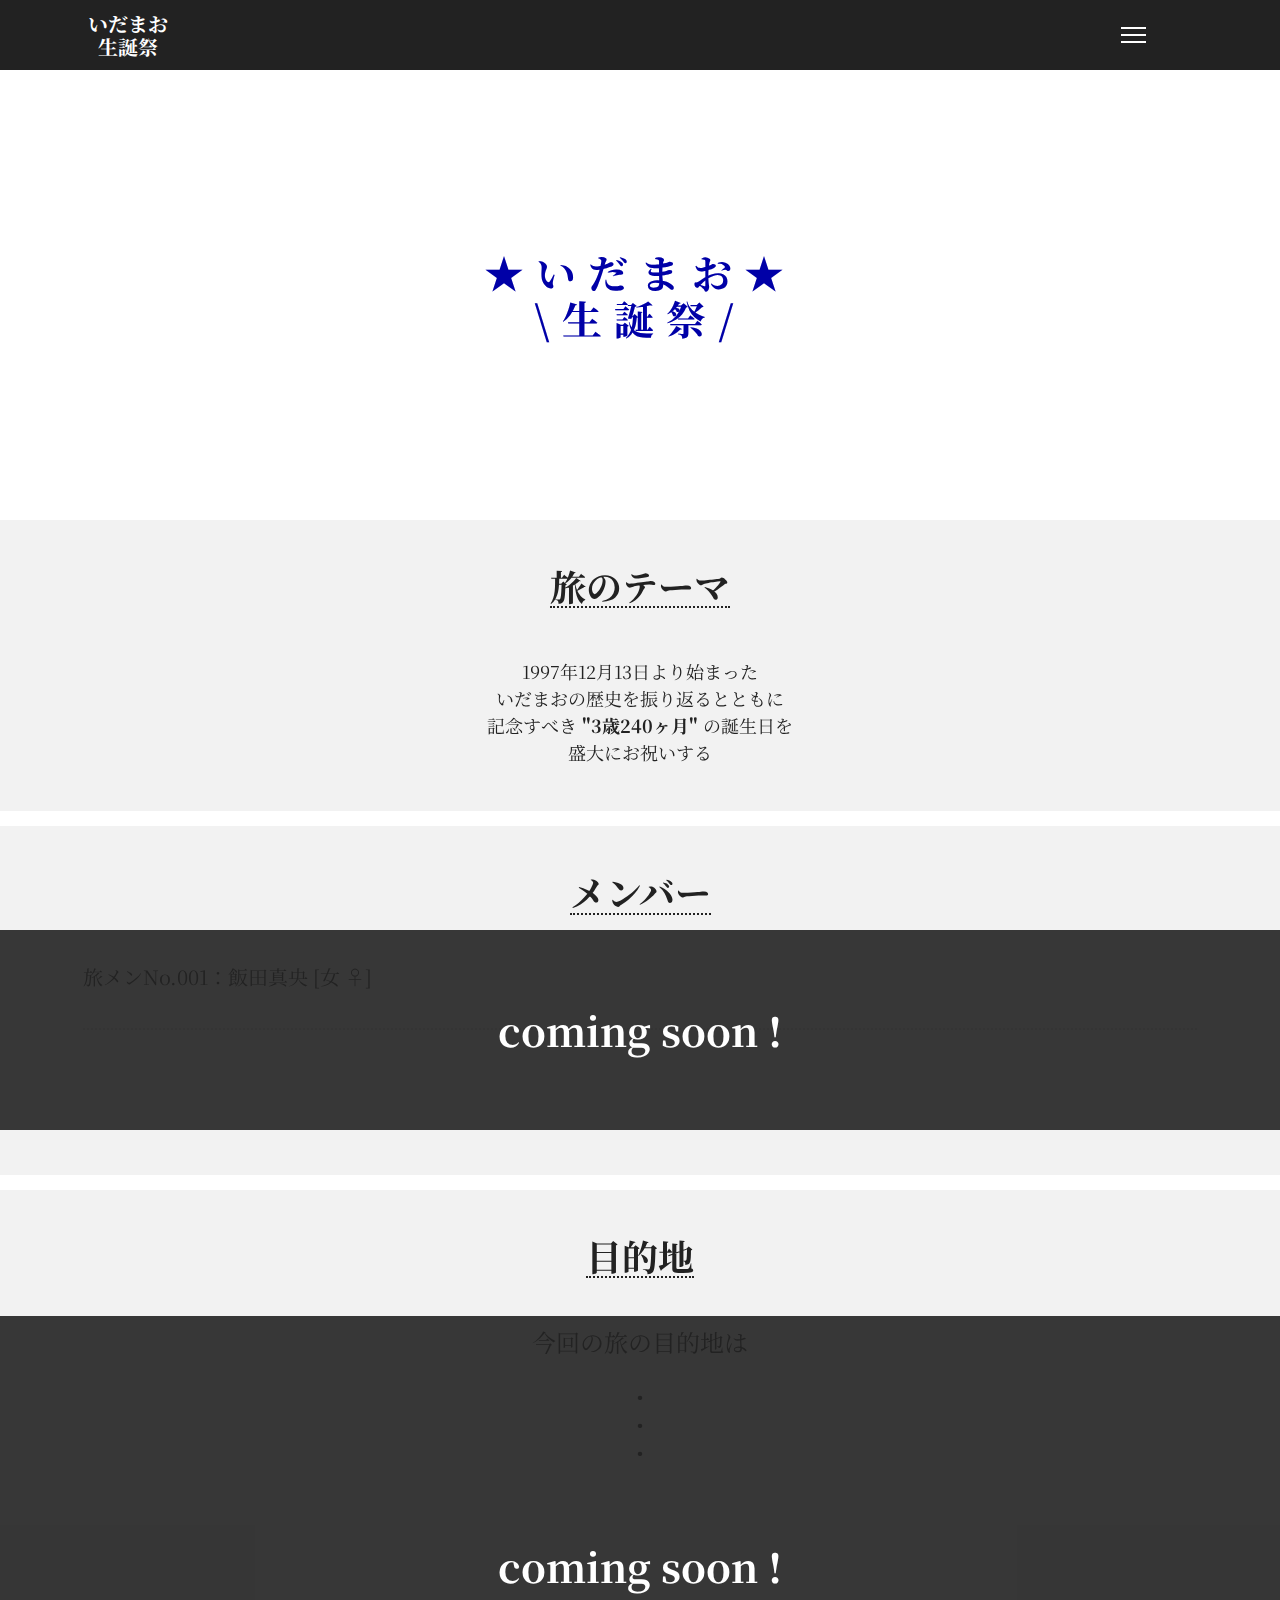
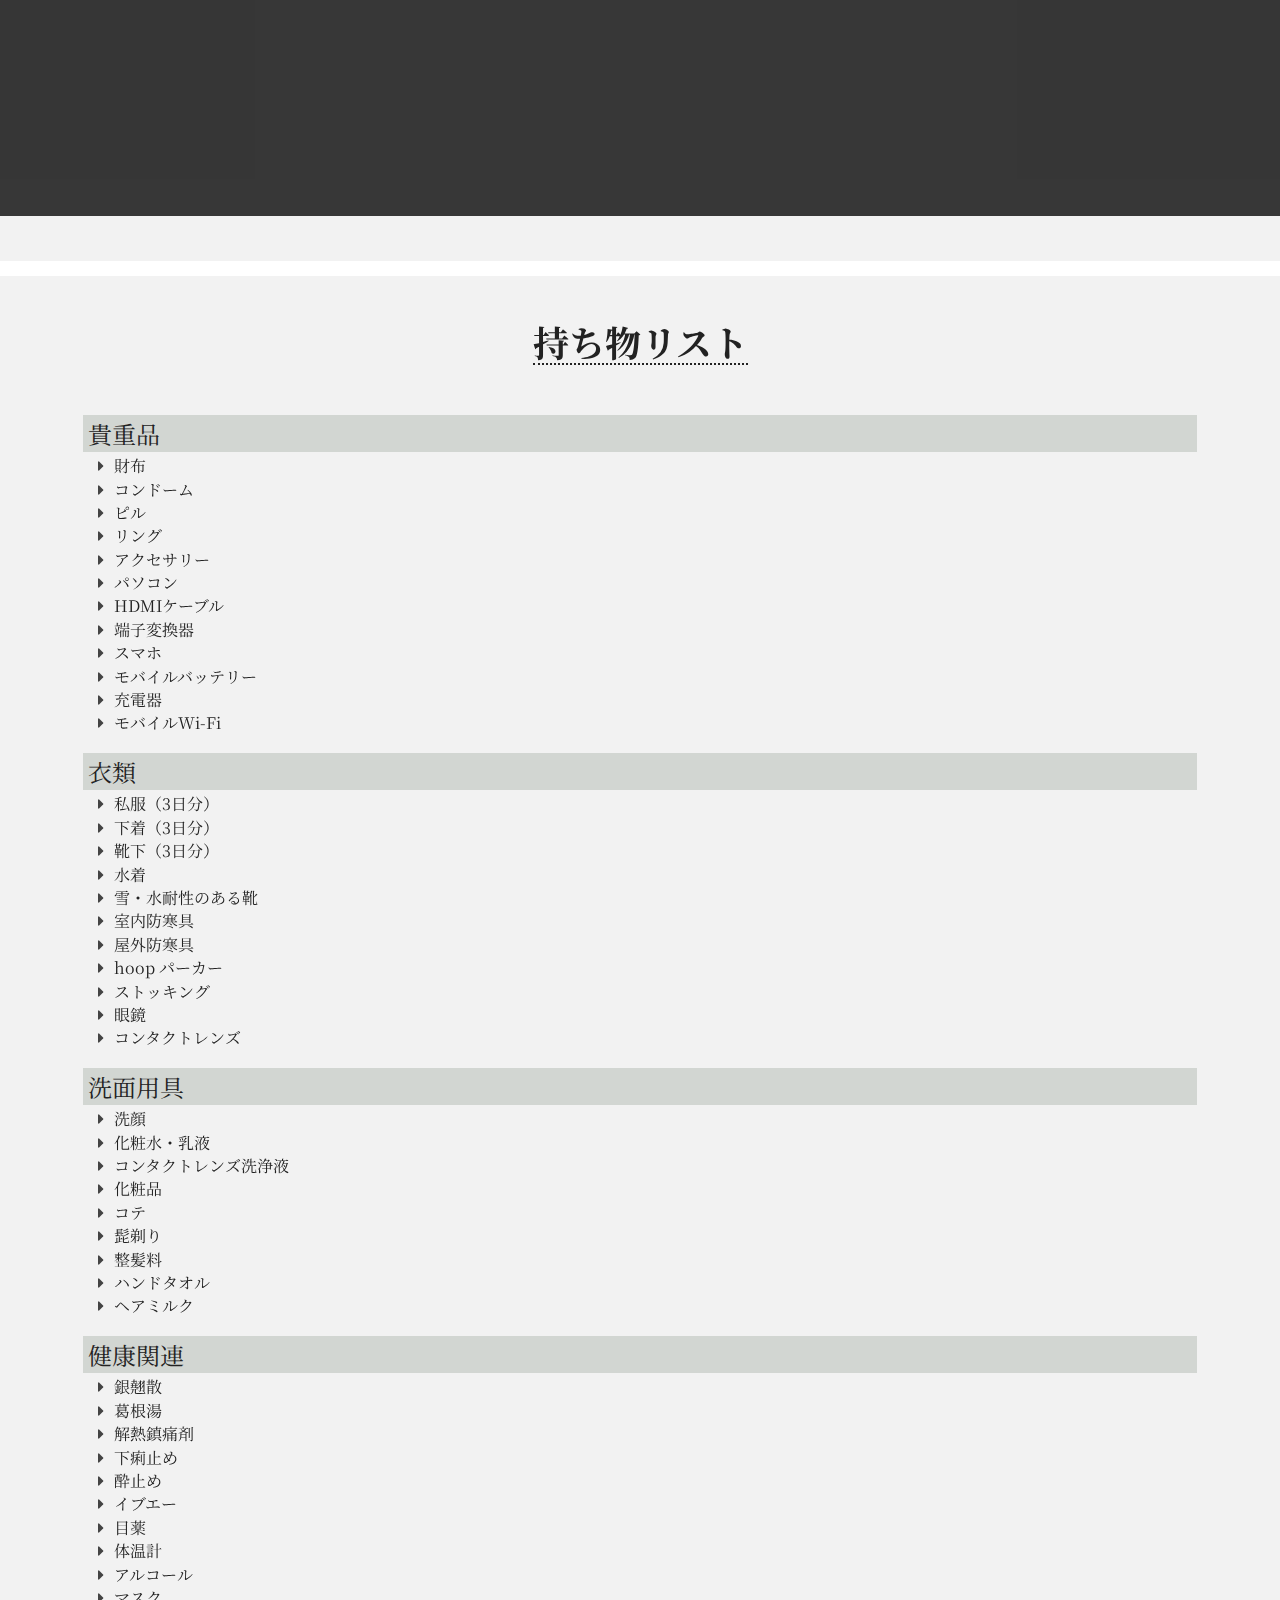
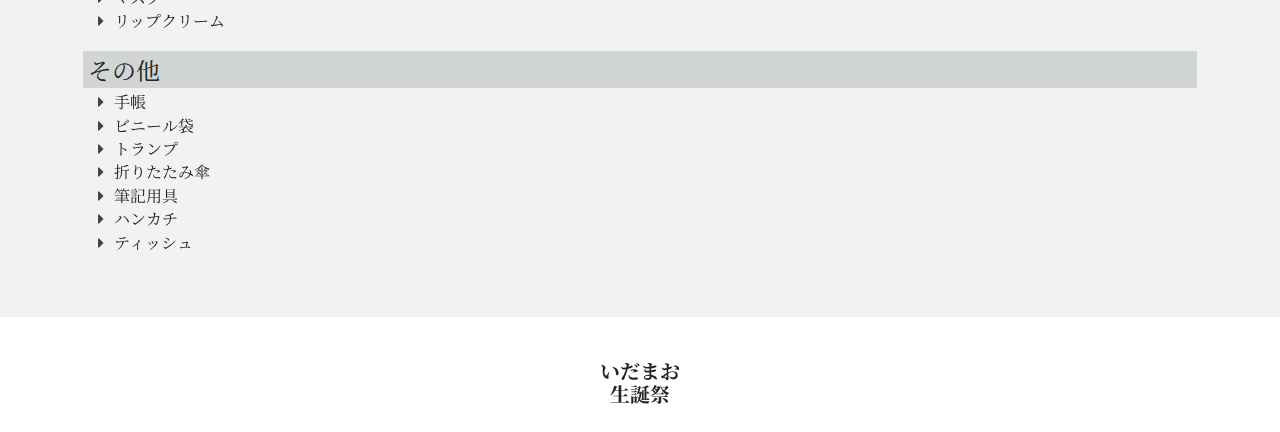
==== index.html @ fc719ba5 "Add files via upload" ====
<!DOCTYPE html>
<html lang="ja">

<head>
  <meta charset="UTF-8">
  <meta name="viewport" content="width=device-width, initial-scale=1.0">
  <title>いだまお生誕祭</title>
  <link rel="stylesheet" href="./css/destyle.css">
  <link rel="stylesheet" href="./css/stylesheet.css">
  <link rel="stylesheet" href="https://use.fontawesome.com/releases/v5.8.0/css/all.css">
  <script src="https://ajax.googleapis.com/ajax/libs/jquery/2.1.4/jquery.min.js"></script>
</head>

<body>
  <header class="header">
    <div class="container">
      <h1 class="header__ttl"><a href="index.html" class="header__ttl--link">いだまお<br>生誕祭</a></h1>
      <!-- <nav class="nav">
        <ul class="nav__lists">
          <li class="nav__list"><a href="index.html" class="nav__list--btn">top</a></li>
          <li class="nav__list"><a href="schedule_day1.html" class="nav__list--btn">schedule</a></li>
          <li class="nav__list"><a href="spot.html" class="nav__list--btn">spot</a></li>
        </ul>
      </nav> -->

      <!--hamburgerボタンー-->
      <div class="hamburger-btn">
        <span class="hamburger-btn__parts -top"></span>
        <span class="hamburger-btn__parts -middle"></span>
        <span class="hamburger-btn__parts -bottom"></span>
      </div>
      <!--hamburgerメニュー-->
      <nav class="hamburger">
        <ul class="hamburger__lists">
          <li class="hamburger__list">
            <a class="hamburger__link" href="./index.html">Top</a>
          </li>
          <li class="hamburger__list">
            <dl class="hamburger__ac">
              <dt class="hamburger__ac--parent">Schedule</dt>
              <dd class="hamburger__ac--child">
                <ul>
                  <li><a href="#">coming soon</a></li>
                  <li><a href="#">coming soon</a></li>
                  <li><a href="#">coming soon</a></li>
                  <!-- <li><a href="./schedule_day1.html">Day 1</a></li>
                  <li><a href="./schedule_day2.html">Day 2</a></li>
                  <li><a href="./schedule_day3.html">Day 3</a></li> -->
                </ul>
              </dd>
            </dl>
          </li>
          <li class="hamburger__list">
            <dl class="hamburger__ac">
              <dt class="hamburger__ac--parent">Spots</dt>
              <dd class="hamburger__ac--child">
                <ul>
                  <li><a href="#">coming soon</a></li>
                  <li><a href="#">coming soon</a></li>
                  <!-- <li><a href="./spot_takayama.html">高山エリア</a></li>
                  <li><a href="./spot_gero.html">下呂エリア</a></li> -->
                </ul>
              </dd>
            </dl>
          </li>
        </ul>
      </nav>

    </div>
  </header>

  <main>
    <section class="kv">
      <h1 class="kv__copy">★いだまお★<br>\生誕祭/</h1>
    </section>

    <section class="theme m-section">
      <div class="container">
        <h2 class="theme__ttl section__ttl">旅のテーマ</h2>
        <p class="theme__txt">1997年12月13日より始まった<br>いだまおの歴史を振り返るとともに<br>記念すべき <span>"3歳240ヶ月"</span> の誕生日を<br>盛大にお祝いする
        </p>
      </div>
    </section>

    <!-- <section class="rules m-section">
      <div class="container">
        <h2 class="rules__ttl --main section__ttl">絶対遵守</h2>
        <h3 class="rules__ttl --sub">十の盟約</h3>
        <ol class="rules__lists">
          <li class="rules__list">社会に反せざるべし</li>
          <li class="rules__list">手洗いうがいアルコールを徹底すべし</li>
          <li class="rules__list">外出時はマスクを着用すべし</li>
          <li class="rules__list">テンション上げていくべし</li>
          <li class="rules__list">じゃんけんには絶対に従うべし</li>
          <li class="rules__list">支払い下二桁は男気で決めるべし</li>
          <li class="rules__list">「寒い」と言わざるべし</li>
          <li class="rules__list">ぶつけた時はまず先に物を心配すべし</li>
          <li class="rules__list">思い出と写真をたくさん残すべし</li>
          <li class="rules__list">仲良く楽しい旅行にすべし</li>
        </ol>

        <h3 class="rules__ttl --penalty">
          <i class="fas fa-exclamation-triangle fa-lg"></i>盟約違反は重罪でth<i class="fas fa-exclamation-triangle fa-lg"></i>
        </h3>
        <p class="rules__desc">盟約違反一つにつき、罰則を一つ科す。ただし、罰則は本人選択式とし、一度受けた罰の重複選択は不可とする。</p>
        <ul class="rules__lists --penalty">
          <li class="rules__list --penalty">退店時、90°のお辞儀</li>
          <li class="rules__list --penalty">裏声のみでオーダー</li>
          <li class="rules__list --penalty">人前で３秒間エル・プリモ歩き</li>
          <li class="rules__list --penalty">すっぽんぽんで大の字に寝る</li>
          <li class="rules__list --penalty">ワンコイン奢り</li>
          <li class="rules__list --penalty">即帰宅</li>
        </ul>
      </div>
    </section> -->

    <section class="member m-section">
      <div class="container">
        <h2 class="member__ttl section__ttl">メンバー</h2>
        <div class="member__info member__info--01">
          <!-- <img src="./img/member/prof__top--mao.jpg" alt="" class="member__info--img01"> -->
          <ul class="member__info--list">
            <li class="member__info--data01">旅メンNo.001：飯田真央 [女 ♀]</li>
            <!-- <li class="member__info--data">1997年12月13日生まれの2才240ヶ月</li>
            <li class="member__info--data">かわいい</li>
            <li class="member__info--data">天真爛漫で、何しても許されると思っている</li>
            <li class="member__info--data">だってかわいいから</li>
            <li class="member__info--data">必殺技は螺旋丸で、発動タイミングは予測不可能</li>
            <li class="member__info--data">夜景を見て感動しても発動する</li>
            <li class="member__info--data">発動されたら最後、命の覚悟はした方が良い</li>
            <li class="member__info--data">でもかわいいから許す</li> -->
          </ul>
          <!-- <img src="./img/member/prof__rasengan.jpg" alt="" class="member__info--img02">
        </div>
        <div class="member__info member__info--02">
          <img src="./img/member/prof__top--yuto.JPG" alt="" class="member__info--img01">
          <ul class="member__info--list">
            <li class="member__info--data01">旅メンNo.002：鈴木裕登 [男 ♂]</li>
            <li class="member__info--data">1996年8月30日やさおの日に生まれた神</li>
            <li class="member__info--data">コミカルな見た目に反して非常に危険である</li>
            <li class="member__info--data">愉快な歩き方で近づいてくる</li>
            <li class="member__info--data">捕まったらたちまち頭上の口から丸呑みにされる</li>
            <li class="member__info--data">頭と口をつなぐ細い管は食道である</li>
            <li class="member__info--data">丸呑みした物の輪郭がくっきり浮き出るので、</li>
            <li class="member__info--data">巷では人気の写真スポットにもなっている</li>
            <li class="member__info--data">スキあらばしゃくってくる</li>
            <li class="member__info--data">ちなみに好きだらけである</li>
          </ul>
          <img src="./img/member/prof__chin.JPG" alt="" class="member__info--img02"> -->
          <!-- </div> -->

        </div>
      </div>
      <div class="comingsoon">
        <h3 class="comingsoon--ttl">coming soon !</h3>
      </div>
    </section>

    <section class="destination m-section">
      <div class="container">
        <h2 class="destination__ttl section__ttl">目的地</h2>
        <p class="destination__sub-ttl">今回の旅の目的地は<br><br>・<br>・<br>・</p>
        <!-- <div class="destination__neta">
          <img src="./img/general/gofu.jpg" alt="" class="destination__neta--img">
          <h3 class="destination__neta--ttl">『 ごふっ 』</h3>
        </div>
        <div class="destination__neta">
          <img src="./img/general/gefu.png" alt="" class="destination__neta--img">
          <h3 class="destination__neta--ttl">『 げふっ 』</h3>
        </div>
        <div class="destination__neta">
          <img src="./img/general/gufu.jpg" alt="" class="destination__neta--img">
          <h3 class="destination__neta--ttl">『 ぐふっ 』</h3>
        </div>
        <div class="destination__gifu">
          <img src="./img/general/gifu.png" alt="" class="destination__gifu--img">
          <h3 class="destination__gifu--ttl">『 ぎふっ！！ 』</h3>
        </div>
        <p class="destination__desc">
          ということで、今回のいだまお生誕旅行の目的地は、岐阜県でございます。本州のちょうど中央に位置する県ですね。東京からは車で片道6時間、名古屋からでも3時間と、アクセスは良いとは言えないロケーションです。でも安心してください。実はですね、抜け道使うとこれ早く着くんですよ。
          まあ抜け道があれ<span>ば</span>
          の話ですけどね。そんな岐阜県は年間7000万人の観光客が訪れる、魅力ある観光スポットなのです。岐阜県と言えば、2016年に某アニメ映画の舞台として描かれていましたね。ほら、何だっけあの、めっちゃ話題になって売れたやつ。えーっと、なんちゃらかいまことみたいな監督が作った、確か「気味の悪い那覇」とかだったかな。まあそんな大ブレイクした映画の舞台になるくらいですからね。流石に観光地ですよ。世界遺産から、非日常へと誘う歴史ある古い町並み、雄大な山々や清流、滝に洞窟、みんな大好き温泉まで、インスタ映え待ったなしの幻想的な大自然で囲まれているのです。特に今の時期には雪が降って、より一層美しい自然を楽しむことができますね。え？自然は虫が多いから嫌だって？ちょっと待って下さい、
          <span>冬に虫出ませんよ笑</span>
          それに、岐阜のすごいところは自然だけではないですからね。岐阜と言ったらご当地グルメ。肉に鍋に魚にラーメンにスイーツに・・・もうね、何食べても美味しい。中でもね、いやーあのラーメンは忘れられないなぁ。
          ま、昔食べてれ<span>ば</span>
          の話ですけどね。さぁ、なにはともあれ今回の旅行先はクソど田舎寒いアクセス悪い電車やバスの本数少ないコンビニ無い不便というもう最高の観光地ですので、一緒に目一杯楽しみましょう！
        </p> -->
      </div>

      <div class="comingsoon">
        <h3 class="comingsoon--ttl">coming soon !</h3>
      </div>
    </section>

    <section class="bring m-section">
      <div class="container">
        <h2 class="bring__ttl section__ttl">持ち物リスト</h2>
        <div class="bring__lists">
          <h3 class="bring__lists--category">貴重品</h3>
          <ul class="bring__list">
            <li class="bring__list--item">財布</li>
            <li class="bring__list--item">コンドーム</li>
            <li class="bring__list--item">ピル</li>
            <li class="bring__list--item">リング</li>
            <li class="bring__list--item">アクセサリー</li>
            <li class="bring__list--item">パソコン</li>
            <li class="bring__list--item">HDMIケーブル</li>
            <li class="bring__list--item">端子変換器</li>
            <li class="bring__list--item">スマホ</li>
            <li class="bring__list--item">モバイルバッテリー</li>
            <li class="bring__list--item">充電器</li>
            <li class="bring__list--item">モバイルWi-Fi</li>
          </ul>
          <h3 class="bring__lists--category">衣類</h3>
          <ul class="bring__list">
            <li class="bring__list--item">私服（3日分）</li>
            <li class="bring__list--item">下着（3日分）</li>
            <li class="bring__list--item">靴下（3日分）</li>
            <li class="bring__list--item">水着</li>
            <li class="bring__list--item">雪・水耐性のある靴</li>
            <li class="bring__list--item">室内防寒具</li>
            <li class="bring__list--item">屋外防寒具</li>
            <li class="bring__list--item">hoop パーカー</li>
            <li class="bring__list--item">ストッキング</li>
            <li class="bring__list--item">眼鏡</li>
            <li class="bring__list--item">コンタクトレンズ</li>

          </ul>
          <h3 class="bring__lists--category">洗面用具</h3>
          <ul class="bring__list">
            <li class="bring__list--item">洗顔</li>
            <li class="bring__list--item">化粧水・乳液</li>
            <li class="bring__list--item">コンタクトレンズ洗浄液</li>
            <li class="bring__list--item">化粧品</li>
            <li class="bring__list--item">コテ</li>
            <li class="bring__list--item">髭剃り</li>
            <li class="bring__list--item">整髪料</li>
            <li class="bring__list--item">ハンドタオル</li>
            <li class="bring__list--item">ヘアミルク</li>

          </ul>
          <h3 class="bring__lists--category">健康関連</h3>
          <ul class="bring__list">
            <li class="bring__list--item">銀翹散</li>
            <li class="bring__list--item">葛根湯</li>
            <li class="bring__list--item">解熱鎮痛剤</li>
            <li class="bring__list--item">下痢止め</li>
            <li class="bring__list--item">酔止め</li>
            <li class="bring__list--item">イブエー</li>
            <li class="bring__list--item">目薬</li>
            <li class="bring__list--item">体温計</li>
            <li class="bring__list--item">アルコール</li>
            <li class="bring__list--item">マスク</li>
            <li class="bring__list--item">リップクリーム</li>
          </ul>
          <h3 class="bring__lists--category">その他</h3>
          <ul class="bring__list">
            <li class="bring__list--item">手帳</li>
            <li class="bring__list--item">ビニール袋</li>
            <li class="bring__list--item">トランプ</li>
            <li class="bring__list--item">折りたたみ傘</li>
            <li class="bring__list--item">筆記用具</li>
            <li class="bring__list--item">ハンカチ</li>
            <li class="bring__list--item">ティッシュ</li>
          </ul>
        </div>
      </div>
    </section>

    <!-- <section class="faq m-section">
      <div class="container">
        <h2 class="faq__ttl section__ttl">よくある質問</h2>

        <div class="faq__questions-box">
          <div class="faq__aco-contents2">
            <h3 class="faq__aco-contents--question"><i class="far fa-question-circle"></i>お金はいくらかかりますか？</h3>
            <div class="faq__aco-contents--answer">
              <p>事前の支払いが約3万円に、<br>プラス現地費です。</p>
            </div>
          </div>
          <div class="faq__aco-contents2">
            <h3 class="faq__aco-contents--question"><i class="far fa-question-circle"></i>服装の注意点はありますか？</h3>
            <div class="faq__aco-contents--answer">
              <p>服は特に指定はありません。<br>防寒対策だけしっかりしてきてください。<br>ただし、靴は動きやすいものを選ぶ方がベターです。<br>雪が降っている可能性もありますので。</p>
            </div>
          </div>
          <div class="faq__aco-contents2">
            <h3 class="faq__aco-contents--question"><i class="far fa-question-circle"></i>移動時間はどのくらいかかりますか?</h3>
            <div class="faq__aco-contents--answer">
              <p>合計でかなりの時間があります。<br>事前にドラマやアニメをダウンロードしておくと、<br>移動中のデータ量を気にせずに済みますね。</p>
            </div>
          </div>
          <div class="faq__aco-contents2">
            <h3 class="faq__aco-contents--question"><i class="far fa-question-circle"></i>アメニティは何がありますか?</h3>
            <div class="faq__aco-contents--answer">
              <p>基本的なアメニティは完備されています。<br>バスタオルも不要です。<br>化粧水やシャンプー類は使い慣れている物を持参するのもgoodです。</p>
            </div>
          </div>
          <div class="faq__aco-contents2">
            <h3 class="faq__aco-contents--question"><i
                class="far fa-question-circle"></i>彼女の服装が可愛いのですが、防寒を捨てておしゃれしているのでいつも寒いと言い、僕のコートを奪っていくので困っています</h3>
            <div class="faq__aco-contents--answer">
              <p>大量にカイロを持っていきましょう。<br>心も体も温まりますね。</p>
            </div>
          </div>
          <div class="faq__aco-contents2">
            <h3 class="faq__aco-contents--question"><i
                class="far fa-question-circle"></i>私がいなければ何もできないと思っていた親友が旅に出ることになりました。それに憤りを感じ、何も出来ないのは私だったんだと気付かされました。私も一歩踏み出したいのですが、どうすればよいでしょうか?
            </h3>
            <div class="faq__aco-contents--answer">
              <p>親友と絶交して旅に出ましょう。<br>北極なんておすすめです。</p>
            </div>
          </div>
          <div class="faq__aco-contents2">
            <h3 class="faq__aco-contents--question"><i class="far fa-question-circle"></i>おすすめの顔文字を教えてください</h3>
            <div class="faq__aco-contents--answer">
              <p>( (') )</a></p>
            </div>
          </div>
          <div class="faq__aco-contents2">
            <h3 class="faq__aco-contents--question"><i class="far fa-question-circle"></i>トランプ氏の敗北が日本に与える影響についてどうお考えですか？
            </h3>
            <div class="faq__aco-contents--answer">
              <p>すみません。よく聞こえませんでした。</a></p>
            </div>
          </div>
          <div class="faq__aco-contents2">
            <h3 class="faq__aco-contents--question"><i
                class="far fa-question-circle"></i>どうしても醜さを愛せないのですが、何かいい方法はありませんか?</h3>
            <div class="faq__aco-contents--answer">
              <p>かつて上司に激しい土下座をさせた大手銀行マンにそっくりな金の亡者の敏腕弁護士に弟子入りして鋭い悪口に耐えながら馬車馬のように働き市民に袋叩きにされてくるといい、<br>少しはマシになるだろう。</p>
            </div>
          </div>
          <div class="faq__aco-contents2">
            <h3 class="faq__aco-contents--question"><i
                class="far fa-question-circle"></i>私は今から南極に行くのですが、出発する時に親友から絶交だと言われてしまいました。どうすればいいでしょうか?</h3>
            <div class="faq__aco-contents--answer">
              <p>絶交無効にすれば大丈夫です。<br>後は挿入歌がなんとかしてくれます。</p>
            </div>
          </div>
        </div>

      </div>
    </section> -->

    <footer class="footer">
      <div class="container">
        <h1 class="footer__ttl"><a href="index.html">いだまお<br>生誕祭</a></h1>
        <nav class="nav">
          <ul class="nav__lists">
            <li class="nav__list"><a href="index.html">top</a></li>
            <li class="nav__list"><a href="schedule.html">schedule</a></li>
            <li class="nav__list"><a href="spot.html">spot</a></li>
          </ul>
        </nav>
      </div>
    </footer>
  </main>

  <script src="./js/script.js"></script>
</body>

</html>
---- css/destyle.css ----
/*! destyle.css v1.0.15 | MIT License | https://github.com/nicolas-cusan/destyle.css */

/* Reset box-model */
/* ============================================ */

* {
    box-sizing: border-box;
  }
  
  ::before,
  ::after {
    box-sizing: inherit;
  }
  
  /* Document */
  /* ============================================ */
  
  /**
   * 1. Correct the line height in all browsers.
   * 2. Prevent adjustments of font size after orientation changes in iOS.
   * 3. Remove gray overlay on links for iOS.
   */
  
  html {
    line-height: 1.15; /* 1 */
    -webkit-text-size-adjust: 100%; /* 2 */
    -webkit-tap-highlight-color: transparent; /* 3*/
  }
  
  /* Sections */
  /* ============================================ */
  
  /**
   * Remove the margin in all browsers.
   */
  
  body {
    margin: 0;
  }
  
  /**
   * Render the `main` element consistently in IE.
   */
  
  main {
    display: block;
  }
  
  /* Vertical rhythm */
  /* ============================================ */
  
  p,
  table,
  blockquote,
  address,
  pre,
  iframe,
  form,
  figure,
  dl {
    margin: 0;
  }
  
  /* Headings */
  /* ============================================ */
  
  h1,
  h2,
  h3,
  h4,
  h5,
  h6 {
    font-size: inherit;
    line-height: inherit;
    font-weight: inherit;
    margin: 0;
  }
  
  /* Lists (enumeration) */
  /* ============================================ */
  
  ul,
  ol {
    margin: 0;
    padding: 0;
    list-style: none;
  }
  
  /* Lists (definition) */
  /* ============================================ */
  
  dt {
    font-weight: bold;
  }
  
  dd {
    margin-left: 0;
  }
  
  /* Grouping content */
  /* ============================================ */
  
  /**
   * 1. Add the correct box sizing in Firefox.
   * 2. Show the overflow in Edge and IE.
   */
  
  hr {
    box-sizing: content-box; /* 1 */
    height: 0; /* 1 */
    overflow: visible; /* 2 */
    border: 0;
    border-top: 1px solid;
    margin: 0;
    clear: both;
    color: inherit;
  }
  
  /**
   * 1. Correct the inheritance and scaling of font size in all browsers.
   * 2. Correct the odd `em` font sizing in all browsers.
   */
  
  pre {
    font-family: monospace, monospace; /* 1 */
    font-size: inherit; /* 2 */
  }
  
  address {
    font-style: inherit;
  }
  
  /* Text-level semantics */
  /* ============================================ */
  
  /**
   * Remove the gray background on active links in IE 10.
   */
  
  a {
    background-color: transparent;
    text-decoration: none;
    color: inherit;
  }
  
  /**
   * 1. Remove the bottom border in Chrome 57-
   * 2. Add the correct text decoration in Chrome, Edge, IE, Opera, and Safari.
   */
  
  abbr[title] {
    border-bottom: none; /* 1 */
    text-decoration: underline; /* 2 */
    text-decoration: underline dotted; /* 2 */
  }
  
  /**
   * Add the correct font weight in Chrome, Edge, and Safari.
   */
  
  b,
  strong {
    font-weight: bolder;
  }
  
  /**
   * 1. Correct the inheritance and scaling of font size in all browsers.
   * 2. Correct the odd `em` font sizing in all browsers.
   */
  
  code,
  kbd,
  samp {
    font-family: monospace, monospace; /* 1 */
    font-size: inherit; /* 2 */
  }
  
  /**
   * Add the correct font size in all browsers.
   */
  
  small {
    font-size: 80%;
  }
  
  /**
   * Prevent `sub` and `sup` elements from affecting the line height in
   * all browsers.
   */
  
  sub,
  sup {
    font-size: 75%;
    line-height: 0;
    position: relative;
    vertical-align: baseline;
  }
  
  sub {
    bottom: -0.25em;
  }
  
  sup {
    top: -0.5em;
  }
  
  /* Embedded content */
  /* ============================================ */
  
  /**
   * Remove the border on images inside links in IE 10.
   */
  
  img {
    border-style: none;
    vertical-align: bottom;
  }
  
  embed,
  object,
  iframe {
    border: 0;
    vertical-align: bottom;
  }
  
  /* Forms */
  /* ============================================ */
  
  /**
   * Reset form fields to make them styleable
   */
  
  button,
  input,
  optgroup,
  select,
  textarea {
    -webkit-appearance: none;
    appearance: none;
    vertical-align: middle;
    color: inherit;
    font: inherit;
    border: 0;
    background: transparent;
    padding: 0;
    margin: 0;
    outline: 0;
    border-radius: 0;
    text-align: inherit;
  }
  
  /**
   * Reset radio and checkbox appearance to preserve their look in iOS.
   */
  
  [type="checkbox"] {
    -webkit-appearance: checkbox;
    appearance: checkbox;
  }
  
  [type="radio"] {
    -webkit-appearance: radio;
    appearance: radio;
  }
  
  /**
   * Show the overflow in IE.
   * 1. Show the overflow in Edge.
   */
  
  button,
  input {
    /* 1 */
    overflow: visible;
  }
  
  /**
   * Remove the inheritance of text transform in Edge, Firefox, and IE.
   * 1. Remove the inheritance of text transform in Firefox.
   */
  
  button,
  select {
    /* 1 */
    text-transform: none;
  }
  
  /**
   * Correct the inability to style clickable types in iOS and Safari.
   */
  
  button,
  [type="button"],
  [type="reset"],
  [type="submit"] {
    cursor: pointer;
    -webkit-appearance: none;
    appearance: none;
  }
  
  button[disabled],
  [type="button"][disabled],
  [type="reset"][disabled],
  [type="submit"][disabled] {
    cursor: default;
  }
  
  /**
   * Remove the inner border and padding in Firefox.
   */
  
  button::-moz-focus-inner,
  [type="button"]::-moz-focus-inner,
  [type="reset"]::-moz-focus-inner,
  [type="submit"]::-moz-focus-inner {
    border-style: none;
    padding: 0;
  }
  
  /**
   * Restore the focus styles unset by the previous rule.
   */
  
  button:-moz-focusring,
  [type="button"]:-moz-focusring,
  [type="reset"]:-moz-focusring,
  [type="submit"]:-moz-focusring {
    outline: 1px dotted ButtonText;
  }
  
  /**
   * Remove arrow in IE10 & IE11
   */
  
  select::-ms-expand {
    display: none;
  }
  
  /**
   * Remove padding
   */
  
  option {
    padding: 0;
  }
  
  /**
   * Reset to invisible
   */
  
  fieldset {
    margin: 0;
    padding: 0;
    border: 0;
    min-width: 0;
  }
  
  /**
   * 1. Correct the text wrapping in Edge and IE.
   * 2. Correct the color inheritance from `fieldset` elements in IE.
   * 3. Remove the padding so developers are not caught out when they zero out
   *    `fieldset` elements in all browsers.
   */
  
  legend {
    color: inherit; /* 2 */
    display: table; /* 1 */
    max-width: 100%; /* 1 */
    padding: 0; /* 3 */
    white-space: normal; /* 1 */
  }
  
  /**
   * Add the correct vertical alignment in Chrome, Firefox, and Opera.
   */
  
  progress {
    vertical-align: baseline;
  }
  
  /**
   * Remove the default vertical scrollbar in IE 10+.
   */
  
  textarea {
    overflow: auto;
  }
  
  /**
   * Correct the cursor style of increment and decrement buttons in Chrome.
   */
  
  [type="number"]::-webkit-inner-spin-button,
  [type="number"]::-webkit-outer-spin-button {
    height: auto;
  }
  
  /**
   * 1. Correct the outline style in Safari.
   */
  
  [type="search"] {
    outline-offset: -2px; /* 1 */
  }
  
  /**
   * Remove the inner padding in Chrome and Safari on macOS.
   */
  
  [type="search"]::-webkit-search-decoration {
    -webkit-appearance: none;
  }
  
  /**
   * 1. Correct the inability to style clickable types in iOS and Safari.
   * 2. Change font properties to `inherit` in Safari.
   */
  
  ::-webkit-file-upload-button {
    -webkit-appearance: button; /* 1 */
    font: inherit; /* 2 */
  }
  
  /**
   * Clickable labels
   */
  
  label[for] {
    cursor: pointer;
  }
  
  /* Interactive */
  /* ============================================ */
  
  /*
   * Add the correct display in Edge, IE 10+, and Firefox.
   */
  
  details {
    display: block;
  }
  
  /*
   * Add the correct display in all browsers.
   */
  
  summary {
    display: list-item;
  }
  
  /*
   * Remove outline for editable content.
   */
  
  [contenteditable] {
    outline: none;
  }
  
  /* Table */
  /* ============================================ */
  
  table {
    border-collapse: collapse;
    border-spacing: 0;
  }
  
  caption {
    text-align: left;
  }
  
  td,
  th {
    vertical-align: top;
    padding: 0;
  }
  
  th {
    text-align: left;
    font-weight: bold;
  }
  
  /* Misc */
  /* ============================================ */
  
  /**
   * Add the correct display in IE 10+.
   */
  
  template {
    display: none;
  }
  
  /**
   * Add the correct display in IE 10.
   */
  
  [hidden] {
    display: none;
  }
---- css/stylesheet.css ----
@charset "UTF-8";
@import url("https://fonts.googleapis.com/css2?family=Noto+Serif+JP:wght@400;700&display=swap");
* {
  position: relative;
}

html {
  font-size: 62.5%;
}

html body {
  height: 100%;
  padding-top: 70px;
  font-size: 1.6em;
  background-color: #ffffff;
  -webkit-text-size-adjust: 100%;
  font-family: "Noto Serif JP", serif;
  color: #222222;
}

a {
  color: inherit;
  text-decoration: none;
  -webkit-transition: 0.3s;
  transition: 0.3s;
}

img {
  max-width: 100%;
  height: auto;
  vertical-align: bottom;
}

.container {
  width: 87%;
  margin: 0 auto;
}

.m-btn {
  display: block;
  padding: 11px 0 13px;
  margin: 0 auto;
  border: 1px solid currentColor;
  font-size: 1.6rem;
  font-weight: bold;
  text-align: center;
}

.section__ttl {
  display: inline-block;
  margin-bottom: 50px;
  border-bottom: 2px dotted currentColor;
  font-size: 3.6rem;
  font-weight: bold;
}

.m-section {
  margin-bottom: 15px;
  padding: 45px 0;
}

.list__select {
  display: -ms-grid;
  display: grid;
  -webkit-column-gap: 3vw;
          column-gap: 3vw;
}

.list__select .m-btn:hover {
  background: #222222;
  color: #ffffff;
}

.list__select .on-page {
  padding: 1px;
  border: 1px solid #222222;
}

.list__select .on-page__btn {
  background: #222222;
  color: #ffffff;
}

.btn-spot {
  width: 50%;
  background: rgba(34, 34, 34, 0.3);
  color: #ffffff;
  font-size: 1.4rem;
  -webkit-transition: 0.1s;
  transition: 0.1s;
}

.btn-spot::after {
  content: "→";
  padding-left: 5px;
}

.btn-spot:hover {
  width: 60%;
  background: rgba(255, 255, 255, 0.9);
  color: #222222;
}

.sr-only {
  position: absolute;
  width: 1px;
  height: 1px;
  margin: -1px;
  padding: 0;
  border: 0;
  clip: rect(0 0 0 0);
  overflow: hidden;
}

.comingsoon {
  display: -webkit-box;
  display: -ms-flexbox;
  display: flex;
  -webkit-box-align: center;
      -ms-flex-align: center;
          align-items: center;
  background: rgba(34, 34, 34, 0.9);
  color: #ffffff;
  font-weight: bold;
}

.comingsoon--ttl {
  display: block;
  margin: 0 auto;
}

.header {
  position: fixed;
  top: 0;
  z-index: 99;
  width: 100%;
  background: #222222;
  color: #ffffff;
}

.header .container {
  display: -webkit-box;
  display: -ms-flexbox;
  display: flex;
  -webkit-box-align: center;
      -ms-flex-align: center;
          align-items: center;
  -webkit-box-pack: justify;
      -ms-flex-pack: justify;
          justify-content: space-between;
  height: 70px;
}

.header__ttl {
  text-align: center;
  font-size: 1.6rem;
  font-weight: bold;
}

@media screen and (min-width: 992px) {
  .header__ttl {
    font-size: 2rem;
  }
}

.header__ttl--link {
  display: block;
  padding: 5px;
}

.hamburger-btn {
  display: block;
  position: relative;
  width: 25px;
  height: 16px;
  margin-right: 4vw;
  z-index: 20;
  cursor: pointer;
}

.hamburger-btn__parts {
  display: block;
  width: 100%;
  height: 2px;
  background-color: #ffffff;
  position: absolute;
  -webkit-transition: opacity 0.5s, -webkit-transform 0.5s;
  transition: opacity 0.5s, -webkit-transform 0.5s;
  transition: transform 0.5s, opacity 0.5s;
  transition: transform 0.5s, opacity 0.5s, -webkit-transform 0.5s;
}

.hamburger-btn__parts.-top {
  top: 0;
}

.hamburger-btn__parts.-middle {
  top: 0;
  bottom: 0;
  margin: auto;
}

.hamburger-btn__parts.-bottom {
  bottom: 0;
}

.hamburger-btn.active .hamburger-btn__parts.-top {
  -webkit-transform: translateY(10px) rotate(-45deg);
          transform: translateY(10px) rotate(-45deg);
}

.hamburger-btn.active .hamburger-btn__parts.-middle {
  opacity: 0;
}

.hamburger-btn.active .hamburger-btn__parts.-bottom {
  -webkit-transform: translateY(-4px) rotate(45deg);
          transform: translateY(-4px) rotate(45deg);
}

.hamburger {
  display: none;
  display: block;
  position: fixed;
  z-index: 0;
  top: 0;
  right: 0;
  width: 100vw;
  height: 100vh;
  -webkit-transform: translateY(-100vh);
          transform: translateY(-100vh);
  -webkit-transition: all 0.3s;
  transition: all 0.3s;
  background-color: #222222;
}

.hamburger__lists {
  display: -webkit-box;
  display: -ms-flexbox;
  display: flex;
  -webkit-box-orient: vertical;
  -webkit-box-direction: normal;
      -ms-flex-direction: column;
          flex-direction: column;
  width: 70vw;
  margin: 100px auto 0;
}

.hamburger__list {
  font-size: 1.6rem;
  list-style: none;
  text-align: left;
}

.hamburger__list + .hamburger__list {
  padding-top: 50px;
}

.hamburger__link {
  display: block;
  padding: 20px;
  border: 1px solid #ffffff;
  background: #ffffff;
  text-decoration: none;
  color: #222222;
  font-weight: bold;
}

.hamburger__link:hover {
  background: #222222;
  color: #ffffff;
}

.hamburger.active {
  -webkit-transform: translateX(0);
          transform: translateX(0);
}

.nav {
  display: none;
}

.nav__lists {
  display: -webkit-box;
  display: -ms-flexbox;
  display: flex;
  font-size: 1.6rem;
  font-weight: bold;
}

.nav__list:not(:last-child) {
  padding-right: 10px;
}

.nav__list--btn {
  display: block;
  padding: 10px;
}

/* アコーディオンメニュー全体のサイズ・位置 */
.hamburger__ac {
  width: 100%;
  max-width: 600px;
  color: #222222;
  text-align: left;
  /* クリック領域 */
  /* クリックしたら表示される領域 */
}

.hamburger__ac--parent {
  padding: 20px;
  background-color: #ffffff;
  cursor: pointer;
  /* ①プラスの横線 */
  /* ②プラスの縦線 */
  /* ③オープン時にopenクラスを付与（縦線を回転させて非表示に） */
}

.hamburger__ac--parent:hover {
  background: #d2d6d2;
}

.hamburger__ac--parent::before {
  content: "";
  position: absolute;
  top: 50%;
  right: 18px;
  width: 24px;
  height: 2px;
  background: #222222;
  -webkit-transform: translateY(-50%);
          transform: translateY(-50%);
}

.hamburger__ac--parent::after {
  content: "";
  position: absolute;
  top: 50%;
  /* 18px+12px-1px(幅2pxの半分) */
  right: 29px;
  width: 2px;
  height: 24px;
  background: #222222;
  -webkit-transform: translateY(-50%);
          transform: translateY(-50%);
  -webkit-transition: 0.3s;
  transition: 0.3s;
}

.hamburger__ac--parent.open::after {
  top: 25%;
  opacity: 0;
  -webkit-transform: rotate(-90deg);
          transform: rotate(-90deg);
}

.hamburger__ac--child {
  display: none;
  background-color: #ffffff;
}

.hamburger__ac--child li a {
  display: block;
  padding: 20px 0 20px 10%;
}

.hamburger__ac--child li a:hover {
  background: #222222;
  color: #ffffff;
}

.kv {
  display: -webkit-box;
  display: -ms-flexbox;
  display: flex;
  -webkit-box-orient: vertical;
  -webkit-box-direction: normal;
      -ms-flex-direction: column;
          flex-direction: column;
  height: 50vh;
  background: url(../img/general/kiminonawa-lake.jpg) center/cover;
}

.kv__copy {
  margin: auto 0;
  color: #ffff58;
  mix-blend-mode: difference;
  font-size: 4rem;
  font-weight: bold;
  letter-spacing: 0.3em;
  text-align: center;
}

.theme {
  background: #f2f2f2;
  text-align: center;
}

.theme__txt {
  font-size: 1.8rem;
  line-height: 1.5;
}

.theme__txt span {
  font-weight: bold;
}

.rules {
  background: #f2f2f2;
  text-align: center;
}

.rules__ttl.--main {
  margin-bottom: 10px;
}

.rules__ttl.--sub {
  margin-bottom: 30px;
  font-size: 2.2rem;
  font-weight: bold;
}

.rules__ttl.--sub::before, .rules__ttl.--sub::after {
  content: "〜";
  padding: 10px;
}

.rules__ttl.--penalty {
  display: block;
  margin: 12vh 0 30px;
  font-size: 2.2rem;
  font-weight: bold;
}

.rules__ttl.--penalty i {
  padding: 0 10px;
  color: #da4619;
}

.rules__desc {
  margin: 0 10px 30px;
  padding: 5px;
  border: 3px double;
  text-align: left;
}

.rules__lists {
  margin-left: 40px;
  list-style: cjk-ideographic;
  font-size: 1.6rem;
  text-align: left;
}

.rules__lists.--penalty {
  list-style: none;
  margin-left: 10px;
}

.rules__list + .rules__list {
  margin-top: 16px;
}

.rules__list {
  padding-left: 10px;
}

.rules__list.--penalty::before {
  padding-right: 20px;
  font-family: "Font Awesome 5 free";
  font-size: 2.4rem;
  font-weight: 900;
  content: "\f714";
}

.member {
  background: #f2f2f2;
  text-align: center;
}

.member__info {
  padding-bottom: 30px;
  font-size: 1.4rem;
  text-align: left;
}

.member__info--01 {
  border-bottom: 2px dotted #d2d6d2;
}

.member__info--data {
  line-height: 1.5em;
}

.member__info--data::before {
  content: "# ";
}

.member__info--data01 {
  padding-bottom: 10px;
  font-size: 2rem;
}

.member__info--img01 {
  margin: 30px 0;
  border-radius: 50%;
}

.member__info--img02 {
  display: block;
  height: 250px;
  width: 100%;
  -o-object-fit: cover;
     object-fit: cover;
  margin: 10px auto 0;
  border-radius: 10%;
}

.member .comingsoon {
  height: 200px;
  margin-top: -100px;
  font-size: 4rem;
}

.destination {
  background: #f2f2f2;
  text-align: center;
}

.destination__sub-ttl {
  margin-bottom: 30vh;
  font-size: 2.4rem;
}

.destination__neta {
  margin-bottom: 10vh;
}

.destination__neta--ttl {
  margin-top: 30px;
  font-size: 2.8rem;
}

.destination__gifu {
  margin: 20vh 0;
}

.destination__gifu--ttl {
  margin-top: 30px;
  font-size: 3.6rem;
}

.destination__desc {
  line-height: 1.7em;
  letter-spacing: 0.1em;
  text-align: left;
  text-indent: 1em;
}

.destination__desc::after {
  content: "❤";
}

.destination__desc span {
  font-size: 3rem;
  font-weight: bold;
}

.destination .comingsoon {
  height: 500px;
  margin-top: -420px;
  font-size: 4rem;
}

.bring {
  background-color: #f2f2f2;
  text-align: center;
}

.bring__lists {
  text-align: left;
}

.bring__lists--category {
  padding: 5px;
  background-color: #d2d6d2;
  font-size: 2.4rem;
}

.bring__lists .bring__list {
  padding-bottom: 20px;
}

.bring__lists .bring__list--item {
  margin: 5px 0 0 15px;
}

.bring__lists .bring__list--item::before {
  font-family: "Font Awesome 5 Free";
  content: "\f0da";
  padding-right: 10px;
  color: #444444;
  font-weight: 700;
}

.faq {
  background: #f2f2f2;
  text-align: center;
  /*⑥FAQのアコーディオン*/
}

.faq__aco-contents--question {
  margin-top: 15px;
  padding: 15px 35px 15px 8px;
  border: 1px solid #222222;
  background: #ffffff;
  font-size: 1.4rem;
  text-align: left;
  cursor: pointer;
}

.faq__aco-contents--question i {
  margin-right: 10px;
}

.faq__aco-contents--question::after {
  content: "";
  position: absolute;
  right: 24px;
  top: 37%;
  -webkit-transition: all 0.2s ease-in-out;
  transition: all 0.2s ease-in-out;
  display: block;
  width: 8px;
  height: 8px;
  border-top: solid 2px gray;
  border-right: solid 2px gray;
  -webkit-transform: rotate(135deg);
          transform: rotate(135deg);
}

.faq__aco-contents--answer {
  display: none;
  border: 1px solid #222222;
  background: #d2d6d2;
  color: black;
  line-height: 1.3em;
}

.faq__aco-contents--answer p {
  padding: 25px 15px;
  margin: 0;
  font-size: 12px;
}

.faq a:hover {
  text-decoration: underline;
}

.footer {
  background: rgba(255, 255, 255, 0.8);
}

.footer .container {
  display: -webkit-box;
  display: -ms-flexbox;
  display: flex;
  -webkit-box-align: center;
      -ms-flex-align: center;
          align-items: center;
  -webkit-box-pack: justify;
      -ms-flex-pack: justify;
          justify-content: space-between;
  height: 70px;
}

@media screen and (min-width: 992px) {
  .footer .container {
    height: 100px;
  }
}

.footer__ttl {
  margin: 0 auto;
  text-align: center;
  color: #222222;
  font-size: 1.2rem;
  font-weight: bold;
}

@media screen and (min-width: 992px) {
  .footer__ttl {
    font-size: 2rem;
  }
}

.footer .nav__lists {
  display: -webkit-box;
  display: -ms-flexbox;
  display: flex;
  font-size: 1.6rem;
  font-weight: bold;
}

.footer .nav__list {
  display: -webkit-box;
  display: -ms-flexbox;
  display: flex;
  -webkit-box-align: center;
      -ms-flex-align: center;
          align-items: center;
  color: #222222;
}

.footer .nav__list:not(:last-child) {
  padding-right: 26px;
}

.days {
  padding: 20px;
  border-bottom: 3px solid #d2d6d2;
  text-align: center;
}

.days .list__select.--days {
  -ms-grid-columns: 1fr 1fr 1fr;
      grid-template-columns: 1fr 1fr 1fr;
}

.main__day1 .timeline__top {
  background-image: url(../img/spot/takayama/takayama-cityscape.jpg);
}

.main__day2 .timeline__top {
  background-image: url(../img/spot/gero/gero-cityscape.jpg);
}

.main__day3 .timeline__top {
  background-image: url(../img/member/two-shot-01.JPG);
  background-position: top;
}

.timeline__top {
  display: -webkit-box;
  display: -ms-flexbox;
  display: flex;
  height: 300px;
  background: center/cover;
}

.timeline__top--ttl {
  width: 100%;
  -ms-flex-item-align: end;
      align-self: flex-end;
  padding: 10px 20px 10px 0;
  background: rgba(34, 34, 34, 0.76);
  font-size: 4rem;
  color: #ffffff;
  text-align: right;
}

.timeline-event {
  padding: 15px;
}

.timeline-event-copy {
  background: center/cover;
  background-color: rgba(255, 255, 255, 0.1);
  background-blend-mode: lighten;
  background-repeat: no-repeat;
}

.timeline-event-thumbnail {
  font-size: 1.5rem;
}

.timeline-event-thumbnail,
.timeline-event h3 {
  font-weight: 500;
}

.timeline-event h3,
.timeline-event h4 {
  background: rgba(255, 255, 255, 0.8);
  text-align: center;
}

.timeline-event h4 {
  font-size: 1.6rem;
  font-weight: 400;
}

.timeline .day1--shinkansen {
  background-image: url(../img/general/shinkansen01.jpg);
}

.timeline .day1--express {
  background-image: url(../img/general/express.jpg);
}

.timeline .day1--takayama-burari {
  background-image: url(../img/spot/takayama/hidabashi.jpg);
}

.timeline .day1--lunch {
  background-image: url(../img/spot/takayama/center4.jpg);
}

.timeline .day1--bus {
  background-image: url(../img/spot/takayama/sarubobobus.jpg);
}

.timeline .day1--hidanosato {
  background-image: url(../img/spot/takayama/shirakawa-go.jpg);
}

.timeline .day1--mingei {
  background-image: url(../img/spot/takayama/omoide.jpg);
}

.timeline .day1--hotel {
  background-image: url(../img/spot/hotel/day1/takayama__top.jpg);
}

.timeline .day1--night {
  background-image: url(../img/spot/takayama/sanmachi-night.jpg);
}

.timeline .day1--ramen {
  background-image: url(../img/spot/takayama/shirakawa.jpg);
}

.timeline .day1--sleep {
  background-image: url(../img/general/sleep01.jpg);
}

.timeline .day2--morning {
  background-image: url(../img/general/morning01.jpg);
}

.timeline .day2--check-out {
  background-image: url(../img/general/check-out01.jpg);
}

.timeline .day2--bus {
  background-image: url(../img/general/bus01.jpg);
}

.timeline .day2--shonyudo {
  background-image: url(../img/spot/takayama/shonyudo.jpg);
}

.timeline .day2--hidagyu {
  background-image: url(../img/spot/takayama/takumiya.jpg);
}

.timeline .day2--express {
  background-image: url(../img/general/express.jpg);
}

.timeline .day2--suimeikan {
  background-image: url(../img/spot/hotel/day2/gero__top.jpg);
}

.timeline .day2--bath {
  background-image: url(../img/spot/hotel/day2/bath.jpg);
}

.timeline .day2--night {
  background-image: url(../img/spot/gero/gihu_lake.jpg);
}

.timeline .day2--alcohol {
  background-image: url(../img/general/alcohol.jpg);
}

.timeline .day2--sleep {
  background-image: url(../img/general/sleep02.jpg);
  background-position: 0 0;
}

.timeline .day3--morning {
  background-image: url(../img/general/morning02.jpg);
}

.timeline .day3--breakfast {
  background-image: url(../img/general/breakfast.jpg);
}

.timeline .day3--check-out {
  background-image: url(../img/general/check-out02.jpg);
}

.timeline .day3--gero-city {
  background-image: url(../img/spot/gero/gero-city.jpg);
}

.timeline .day3--gassyomura {
  background-image: url(../img/spot/gero/gassyomura.jpg);
}

.timeline .day3--ideyu {
  background-image: url(../img/spot/gero/ideyuasaichi.jpg);
}

.timeline .day3--express {
  background-image: url(../img/general/express.jpg);
}

.timeline .day3--shinkansen {
  background-image: url(../img/general/shinkansen02.png);
}

.timeline .day3--dinner {
  background-image: url(../img/general/last-dinner.jpg);
}

.timeline .day3--ending {
  background-image: url(../img/member/two-shot-03.JPG);
  background-position: center 0;
}

.page-header {
  margin-top: 30px;
  text-align: center;
}

.page-header .list__select {
  -ms-grid-columns: 1fr 1fr;
      grid-template-columns: 1fr 1fr;
}

.spots-list {
  border-top: 3px solid #f2f2f2;
}

.spots-list__item {
  display: -ms-grid;
  display: grid;
  -ms-grid-columns: 3fr 4fr;
      grid-template-columns: 3fr 4fr;
  -ms-grid-rows: 150px;
      grid-template-rows: 150px;
  border-bottom: 3px solid #f2f2f2;
  overflow: hidden;
}

.spots-list__item:hover .spots-list__item--img {
  -webkit-transform: scale(1.1);
          transform: scale(1.1);
}

.spots-list__item--img {
  height: 100%;
  width: 100%;
  -o-object-fit: cover;
     object-fit: cover;
  -webkit-transition: 0.3s;
  transition: 0.3s;
}

.spots-list__item--info {
  display: -webkit-box;
  display: -ms-flexbox;
  display: flex;
  -webkit-box-orient: vertical;
  -webkit-box-direction: normal;
      -ms-flex-direction: column;
          flex-direction: column;
  padding: 20px;
}

.spots-list__item--ttl {
  margin-bottom: 10px;
  font-weight: bold;
}

.spots-list__item--desc {
  font-size: 1.2rem;
}

.spots-list__item--link {
  width: 50%;
  margin-top: auto;
  padding: 3px;
  font-size: 1.4rem;
}

.spots-list__item--link:hover {
  width: 60%;
  padding: 10px 0;
  background: #222222;
  color: #ffffff;
}

.hotel__top {
  display: -webkit-box;
  display: -ms-flexbox;
  display: flex;
  height: 400px;
}

.hotel__top.--residence {
  background: url(../img/spot/hotel/day1/takayama__top.jpg) center/cover;
}

.hotel__top.--suimeikan {
  background: url(../img/spot/hotel/day2/suimeikan__front.jpg) center/cover;
}

.hotel__top--ttl.--residence {
  -ms-flex-item-align: center;
      -ms-grid-row-align: center;
      align-self: center;
  margin: 0 auto;
  padding: 5px;
  background: rgba(68, 68, 68, 0.5);
  color: #ffffff;
  font-size: 4rem;
  font-weight: bold;
  text-align: center;
}

.hotel__top--link.--suimeikan {
  display: inline-block;
  -ms-flex-item-align: center;
      -ms-grid-row-align: center;
      align-self: center;
  margin: 0 auto;
}

.hotel__top--link.--suimeikan img {
  width: 240px;
  -o-object-fit: none;
     object-fit: none;
}

.hotel__room {
  background-color: #f2f2f2;
  text-align: center;
}

.hotel__room--gallery {
  width: 90%;
  margin: 0 auto;
}

.hotel__room--gallery img {
  height: 200px;
  -o-object-fit: cover;
     object-fit: cover;
}

.hotel__room--info {
  font-size: 1.8rem;
}

.hotel__room--info tr {
  display: -webkit-box;
  display: -ms-flexbox;
  display: flex;
  -webkit-box-orient: vertical;
  -webkit-box-direction: normal;
      -ms-flex-direction: column;
          flex-direction: column;
  margin-bottom: 20px;
}

.hotel__room--info th {
  padding: 10px;
  background-color: #444444;
  color: #ffffff;
}

.hotel__room--info th::before {
  content: "\025cb";
  padding-right: 5px;
}

.hotel__room--info td {
  padding: 5px 10px;
  text-align: left;
}

.hotel__info {
  background-color: #f2f2f2;
  text-align: center;
}

.hotel__info--table {
  font-size: 1.8rem;
}

.hotel__info--table tr {
  display: -webkit-box;
  display: -ms-flexbox;
  display: flex;
  -webkit-box-orient: vertical;
  -webkit-box-direction: normal;
      -ms-flex-direction: column;
          flex-direction: column;
  margin-bottom: 20px;
}

.hotel__info--table th {
  padding: 10px;
  background-color: #444444;
  color: #ffffff;
}

.hotel__info--table th::before {
  content: "\025cb";
  padding-right: 5px;
}

.hotel__info--table td {
  padding: 10px;
  text-align: left;
}
/*# sourceMappingURL=stylesheet.css.map */
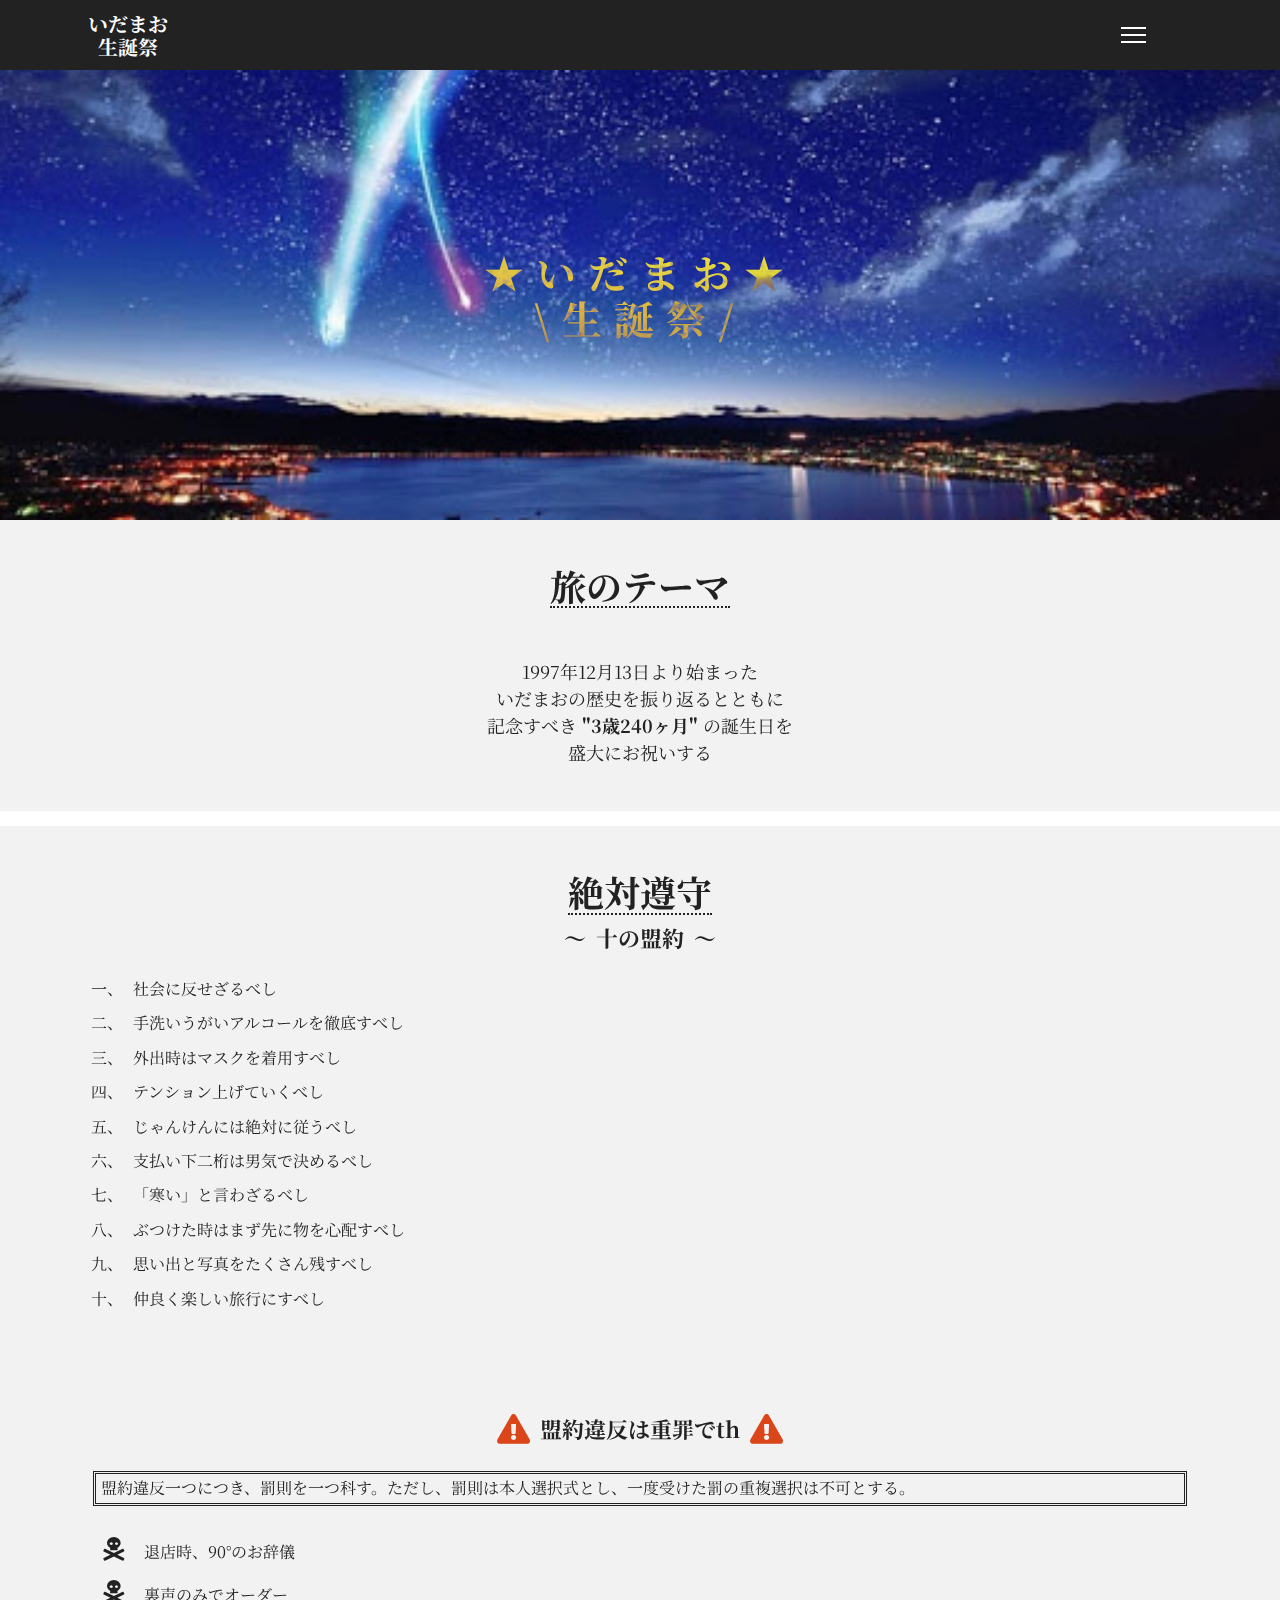
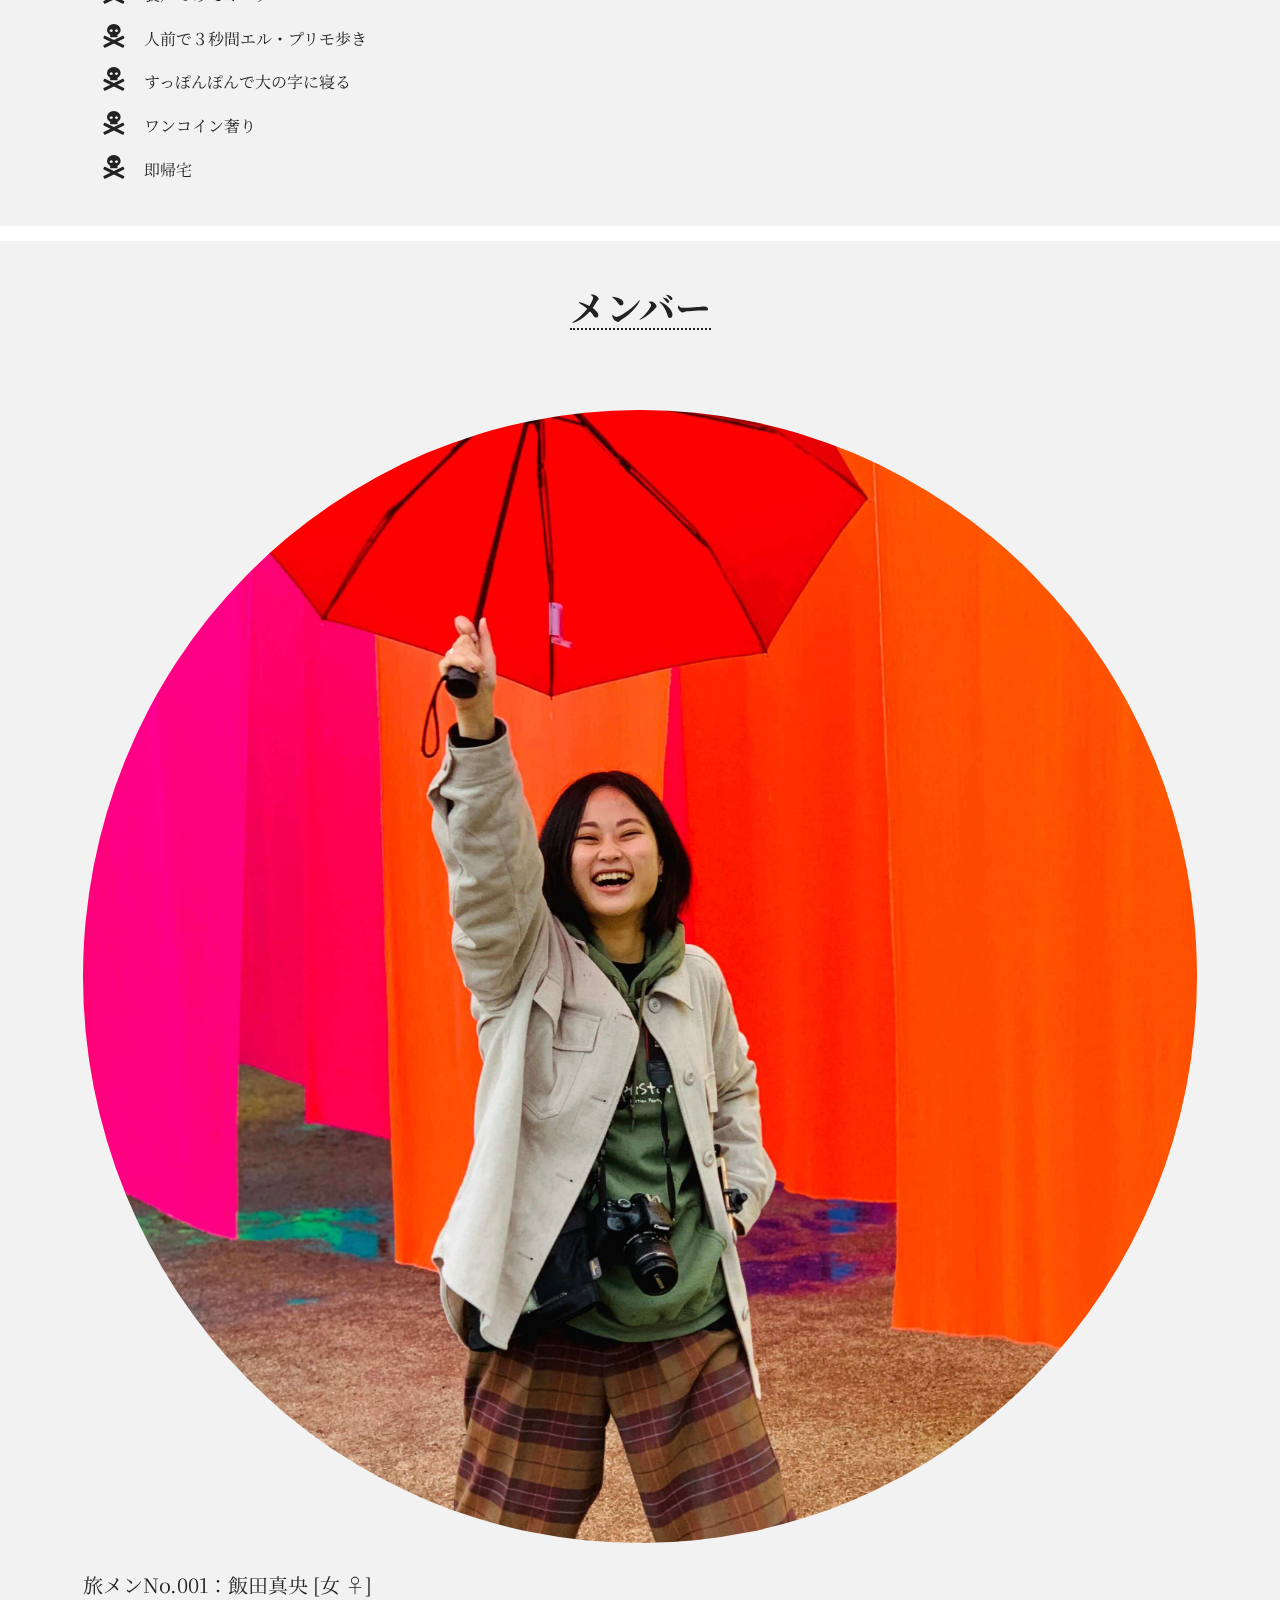
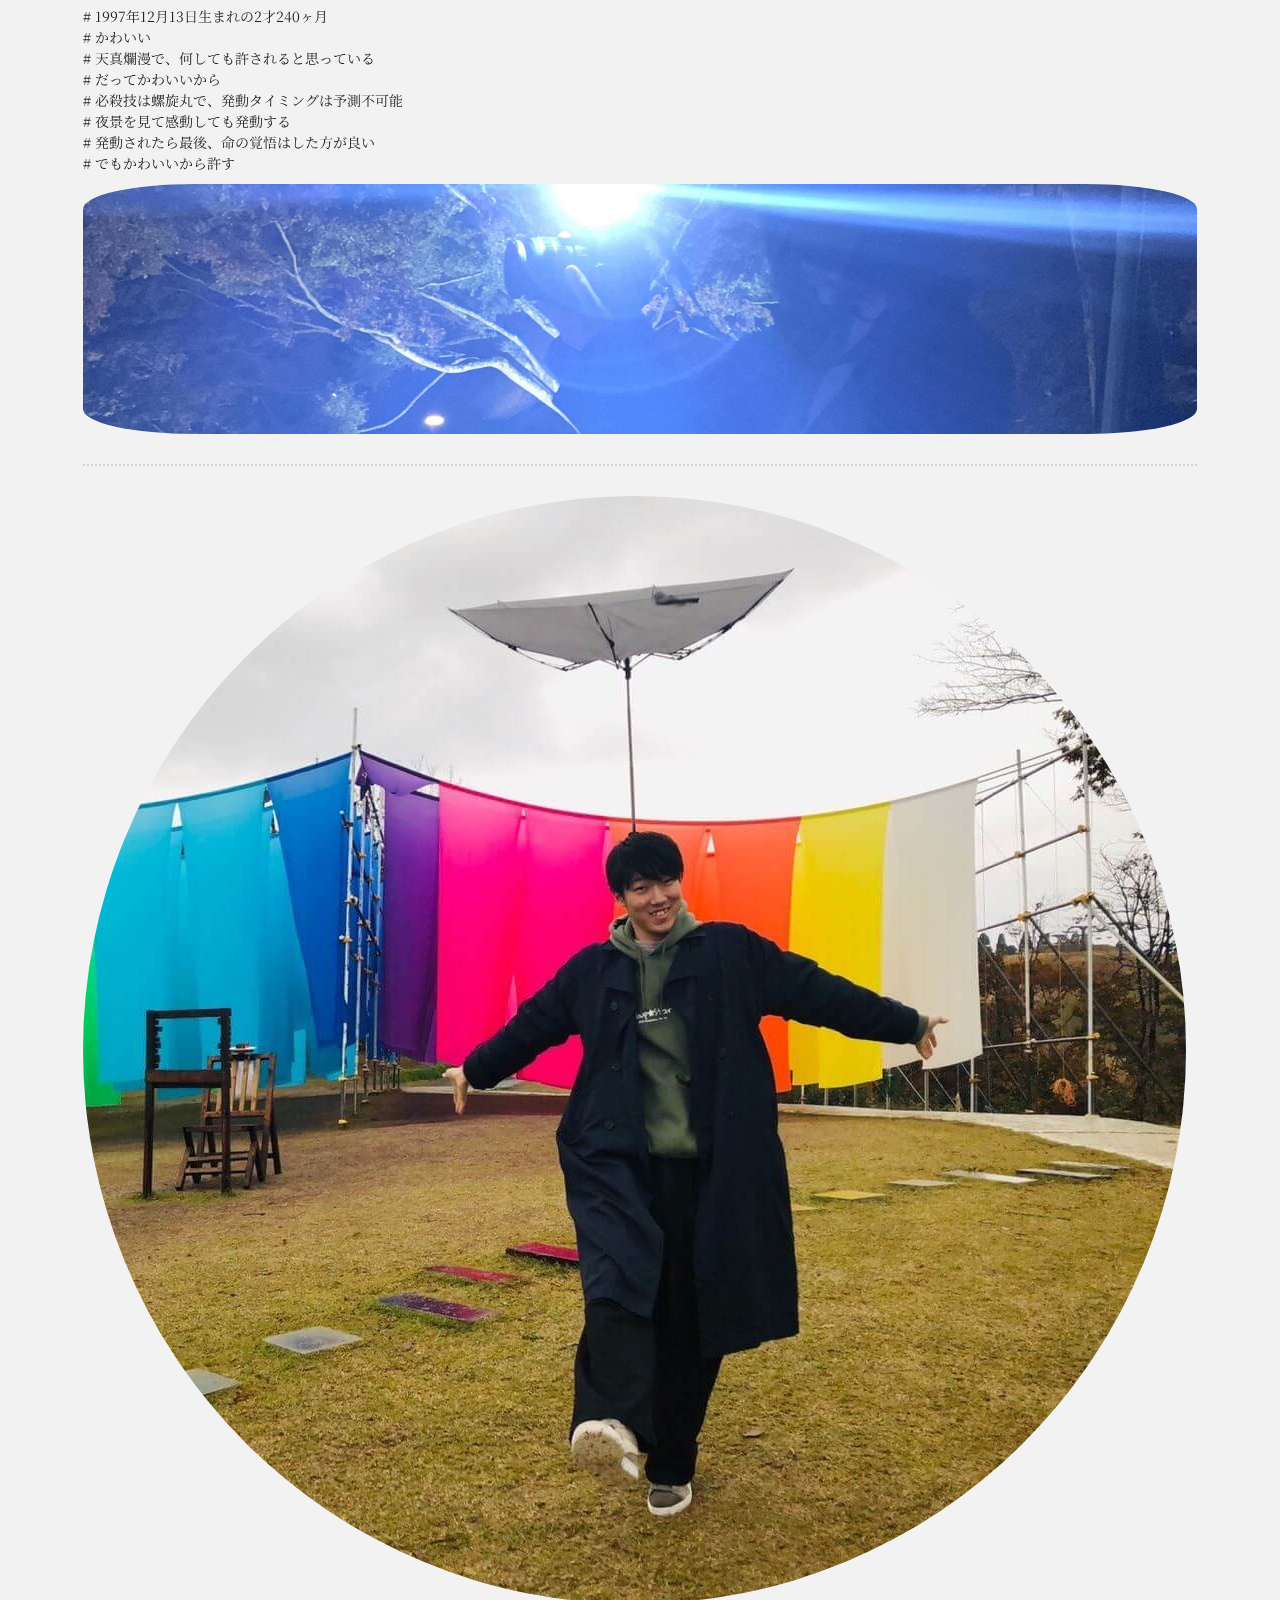
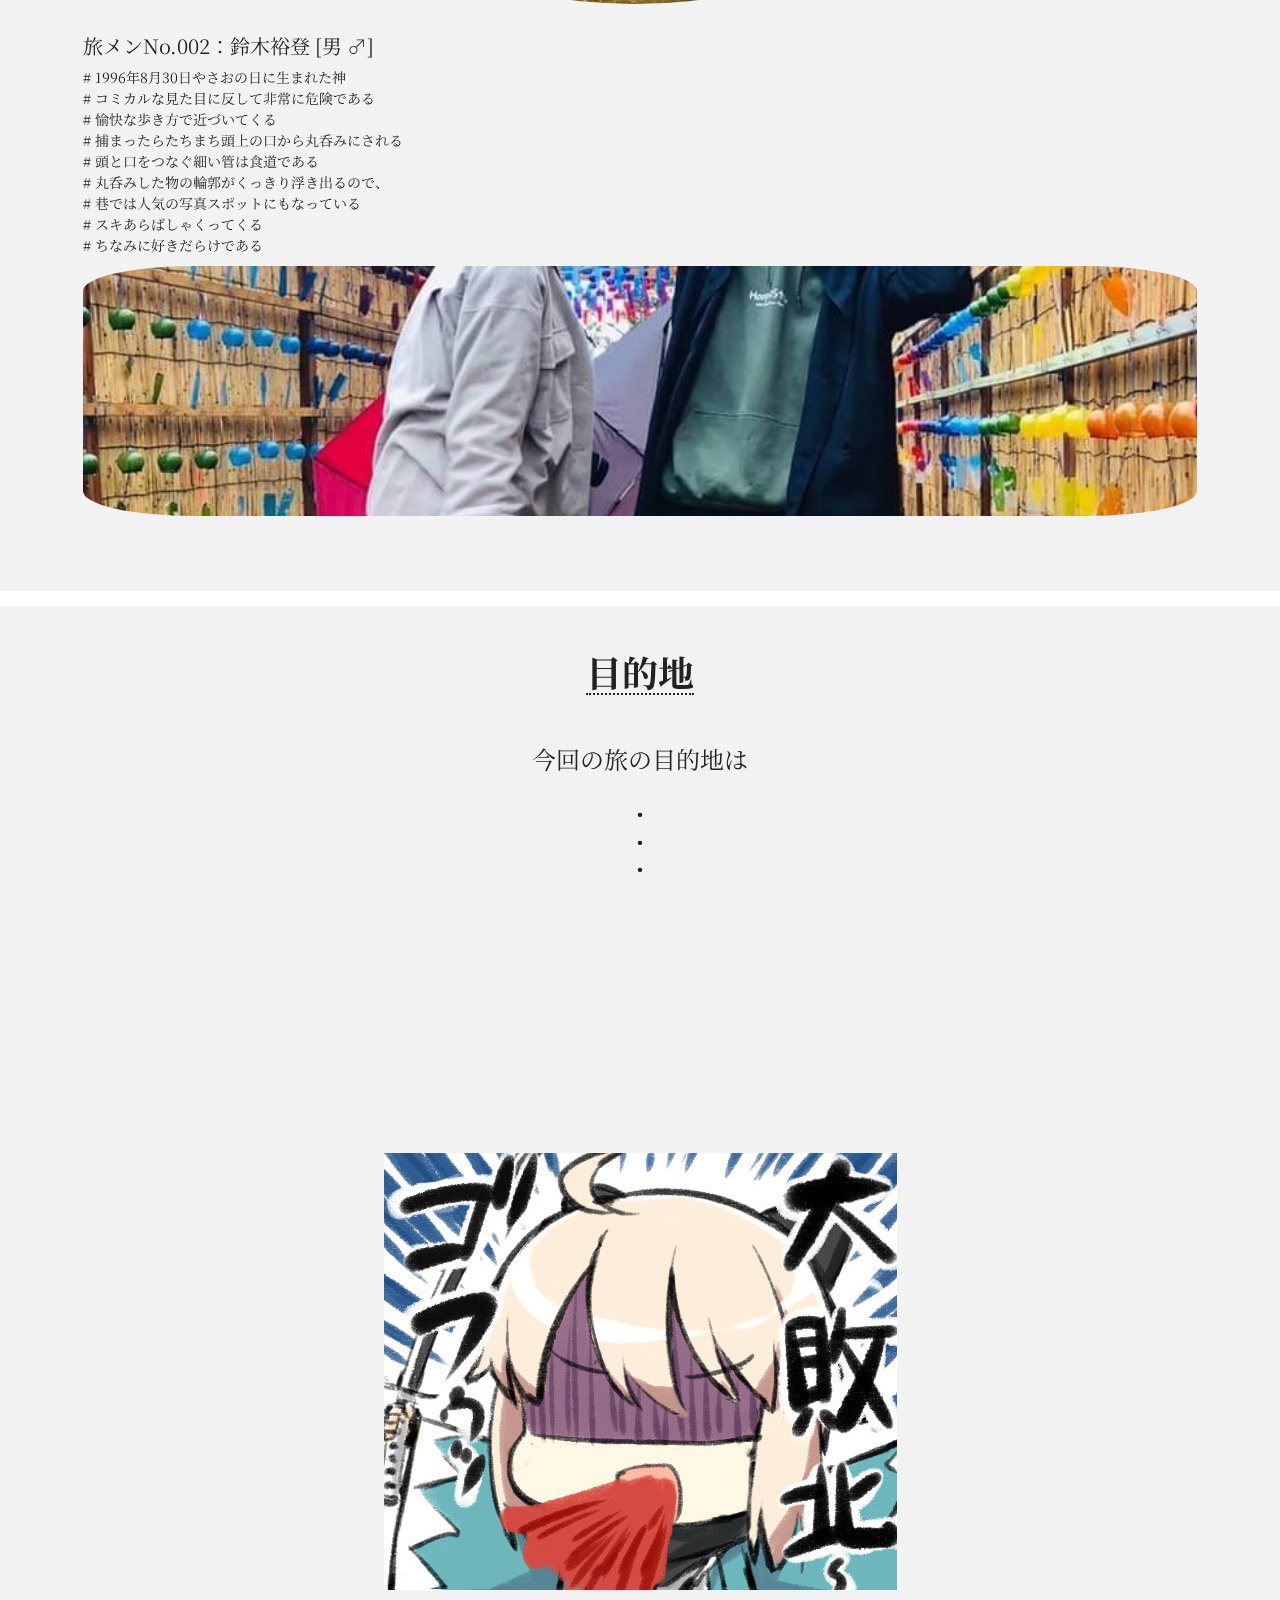
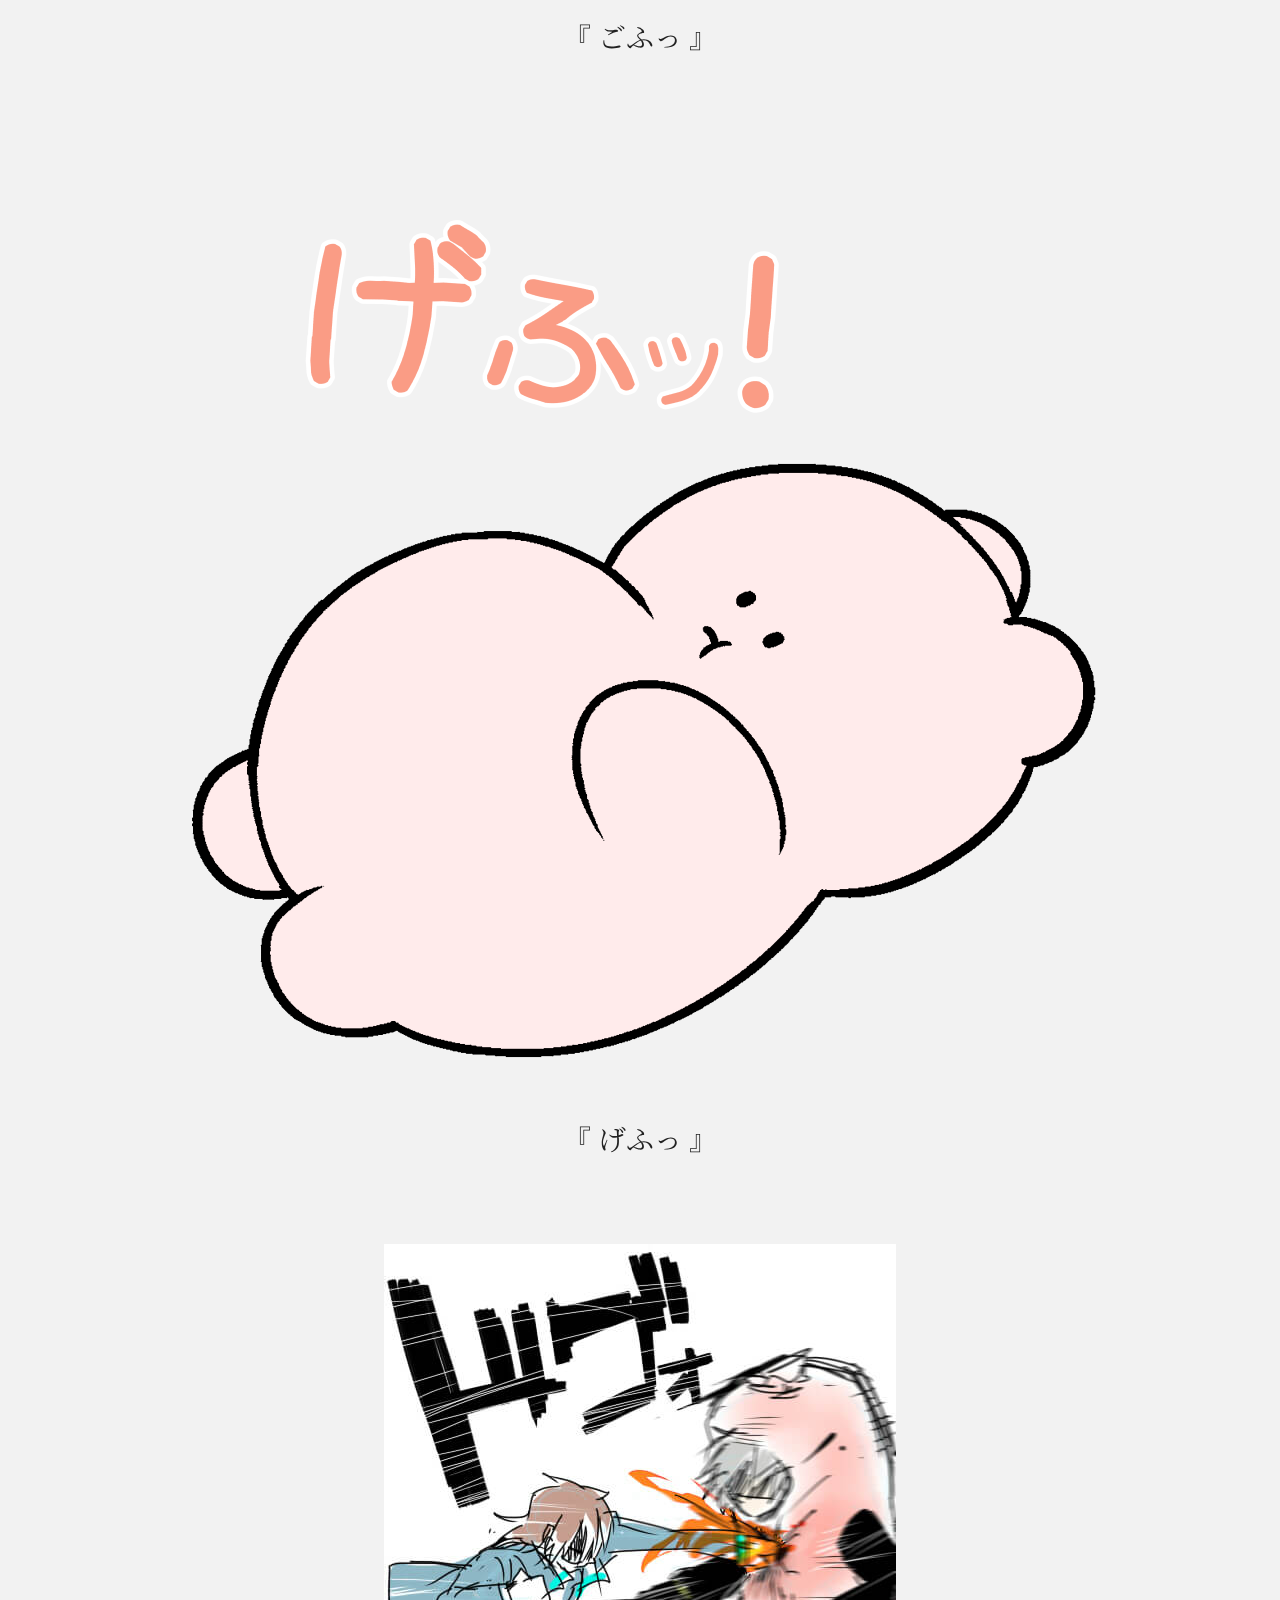
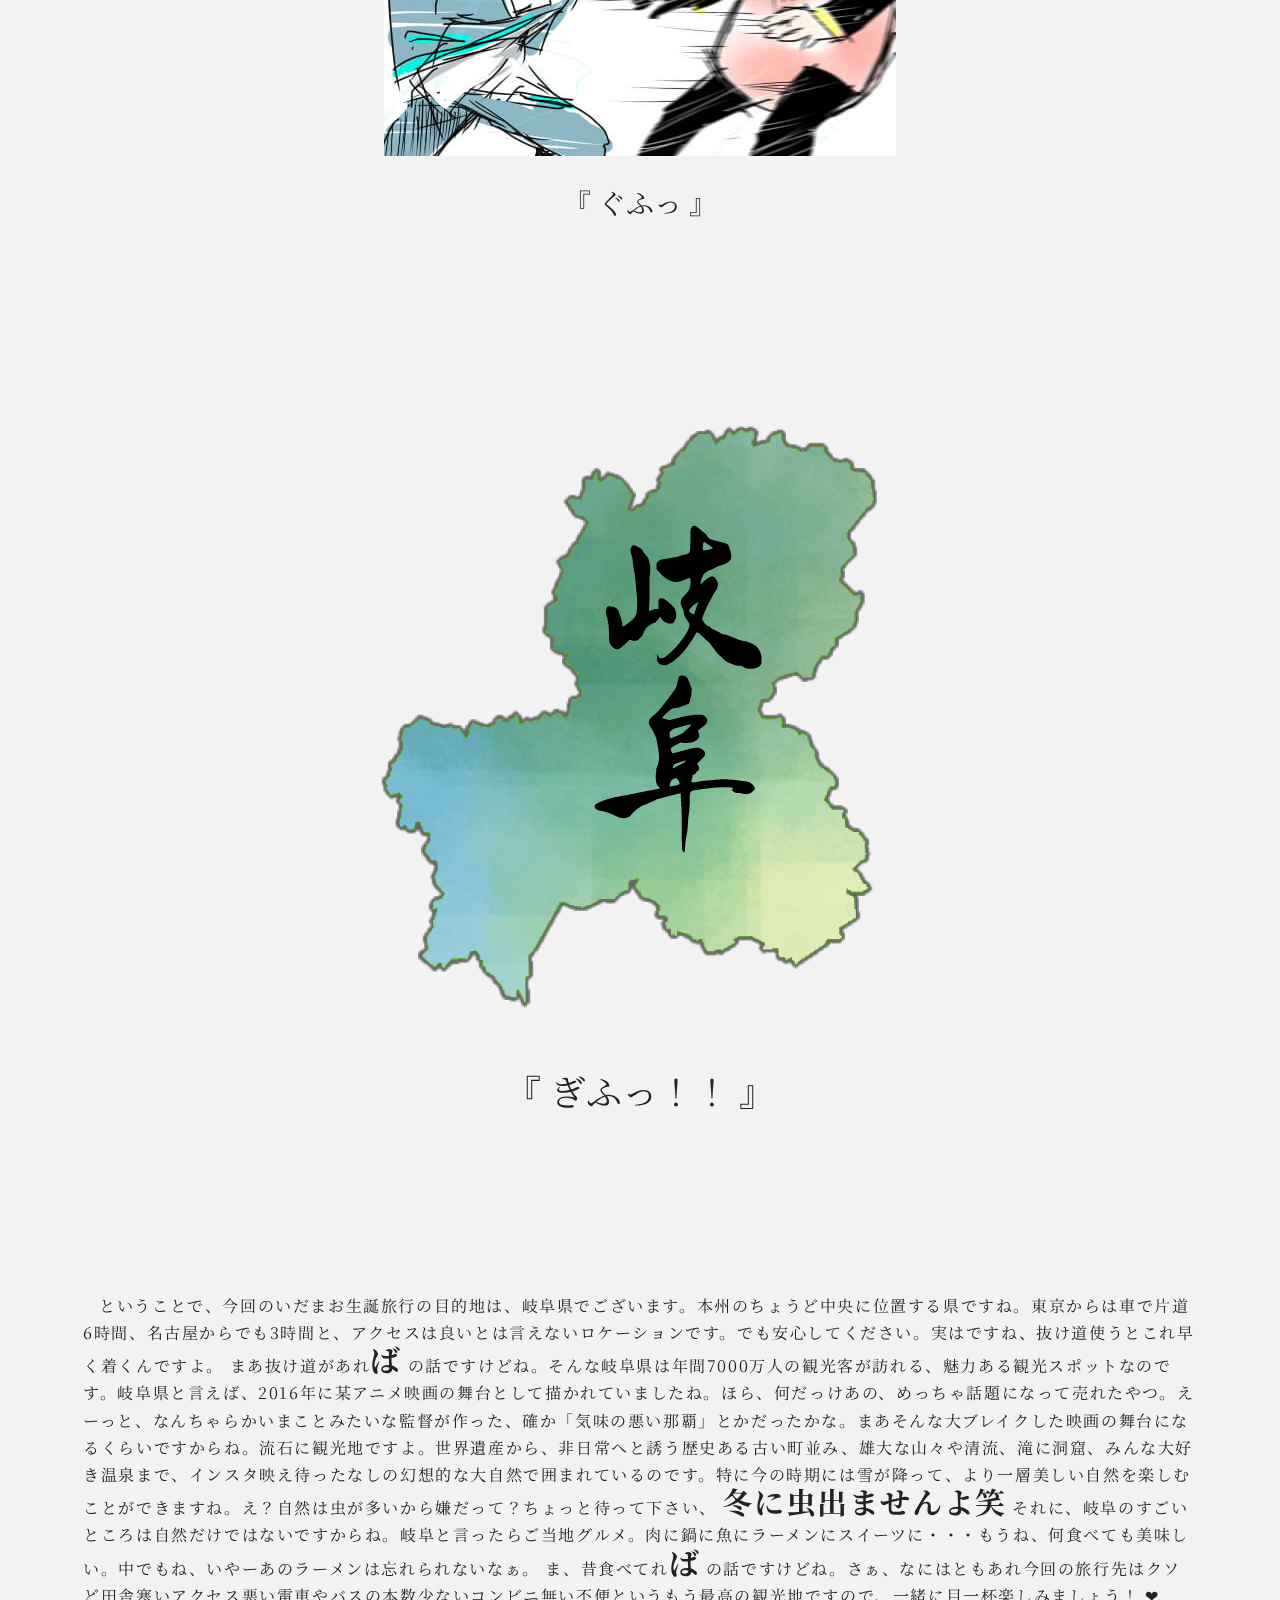
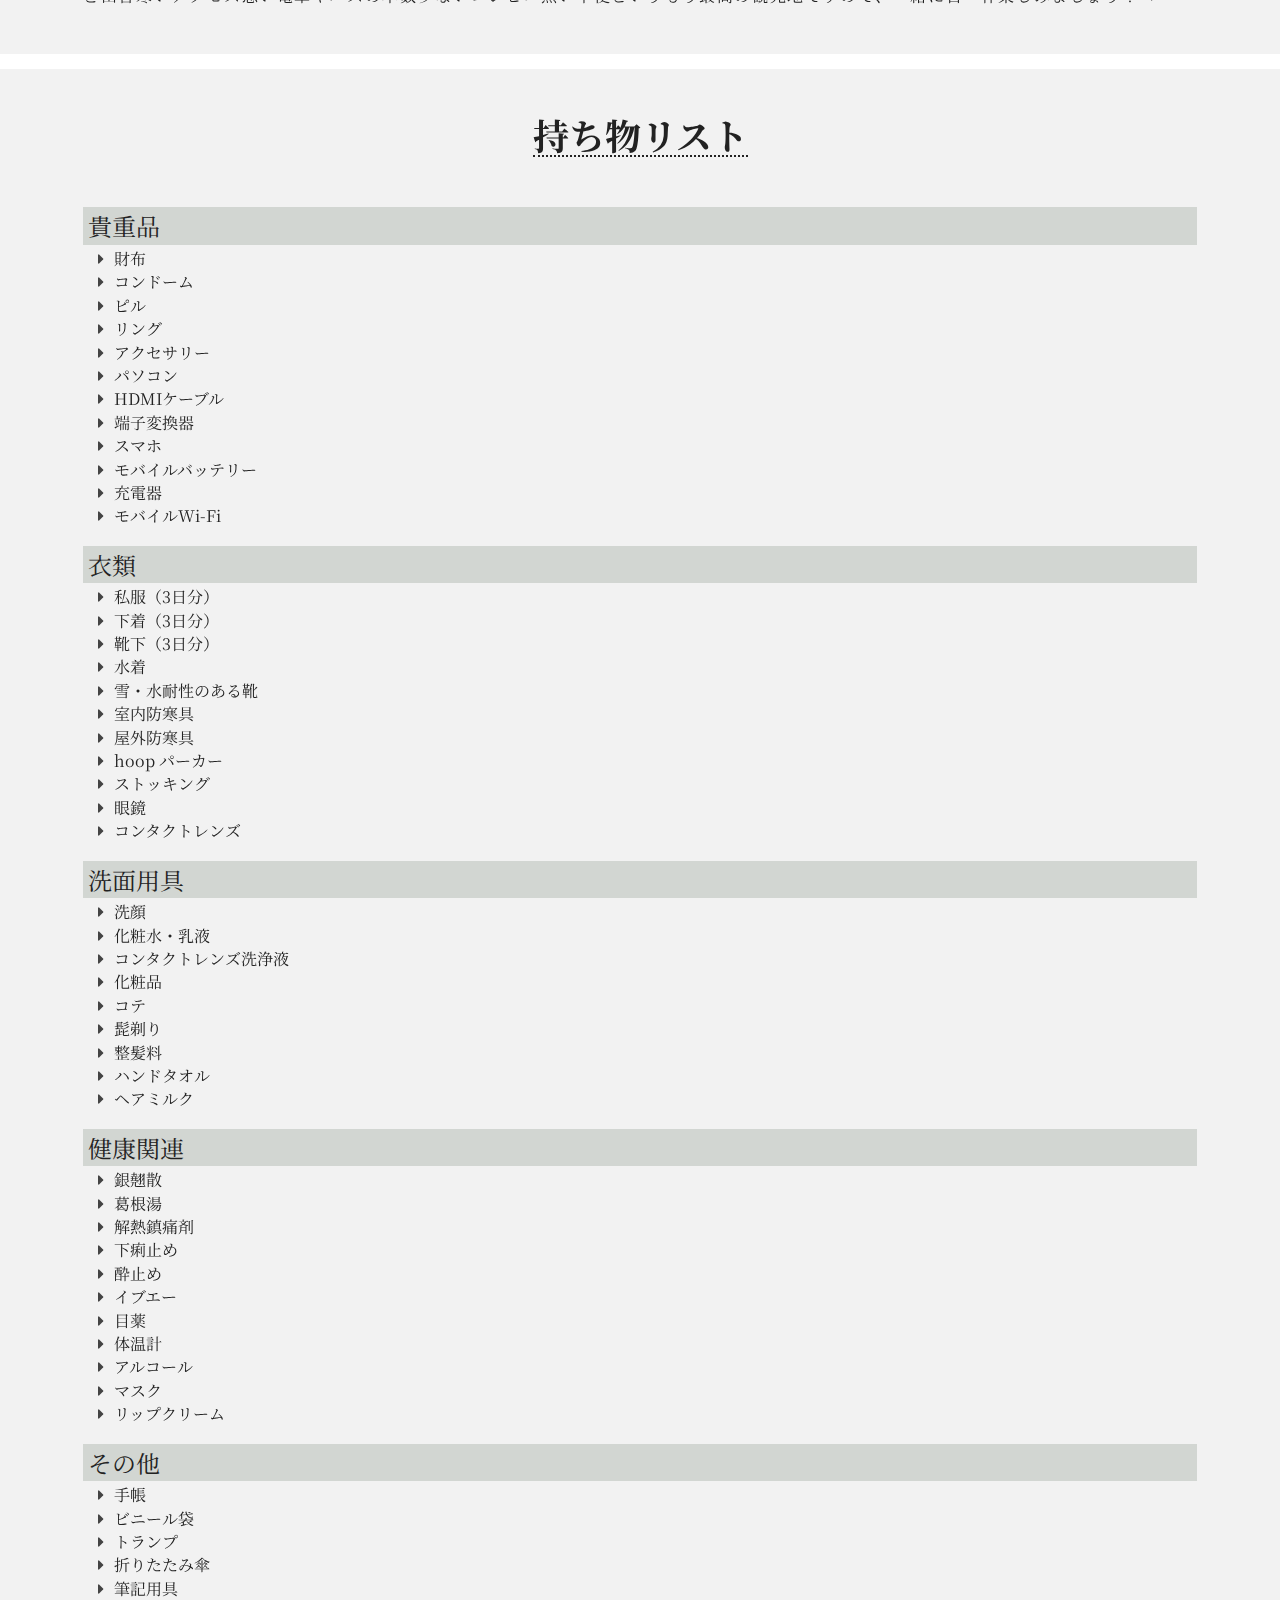
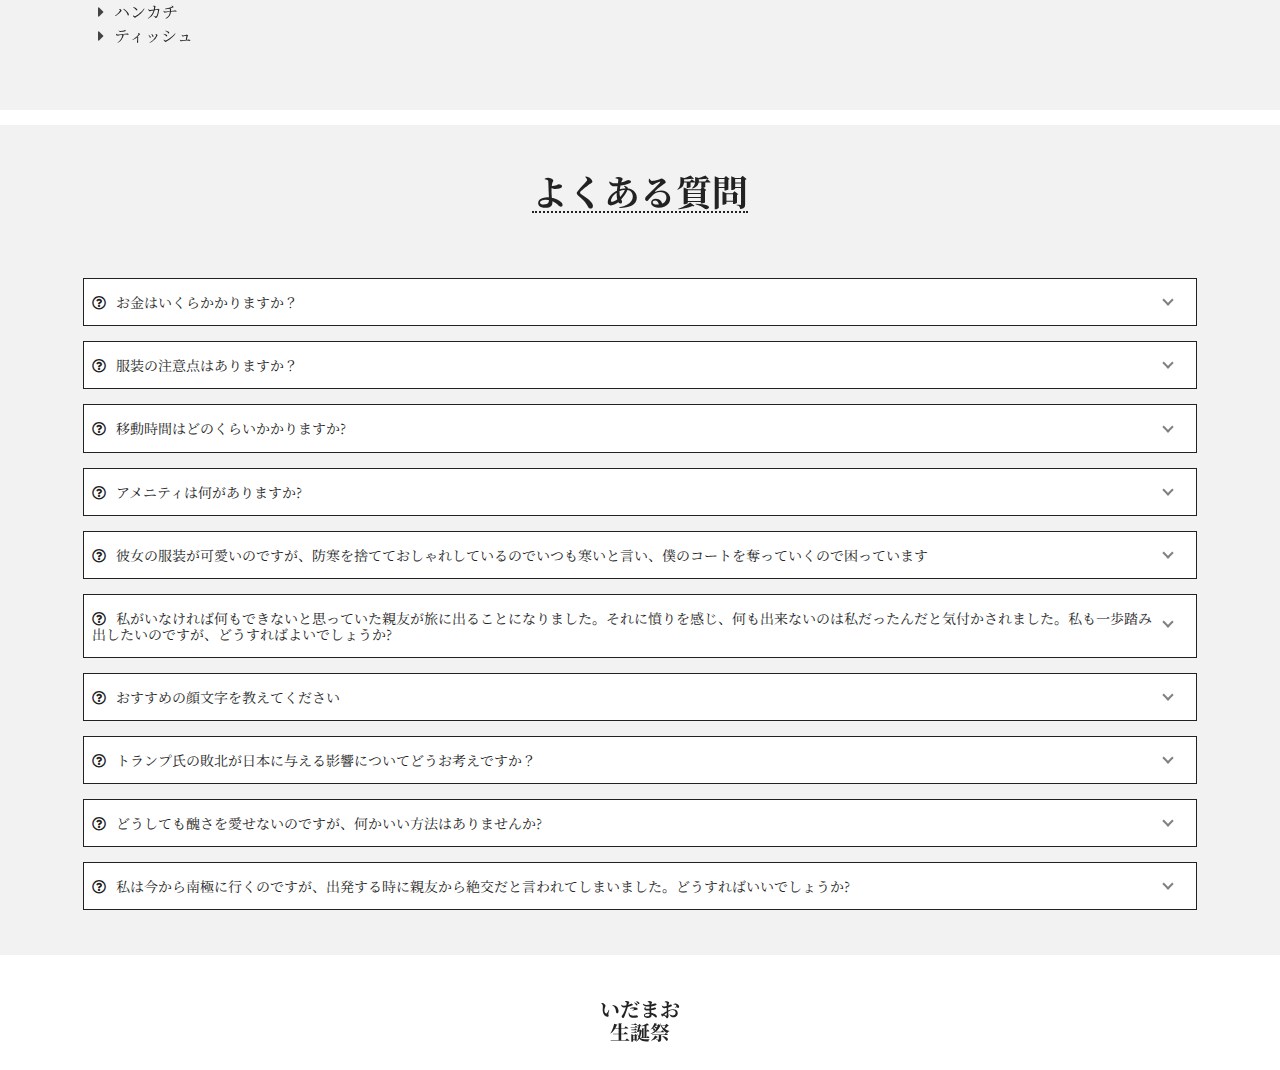
==== commit 7cf0a0f8: "Add files via upload" ====
--- a/index.html
+++ b/index.html
@@ -40,12 +40,12 @@
               <dt class="hamburger__ac--parent">Schedule</dt>
               <dd class="hamburger__ac--child">
                 <ul>
+                  <!-- <li><a href="#">coming soon</a></li>
                   <li><a href="#">coming soon</a></li>
-                  <li><a href="#">coming soon</a></li>
-                  <li><a href="#">coming soon</a></li>
-                  <!-- <li><a href="./schedule_day1.html">Day 1</a></li>
+                  <li><a href="#">coming soon</a></li> -->
+                  <li><a href="./schedule_day1.html">Day 1</a></li>
                   <li><a href="./schedule_day2.html">Day 2</a></li>
-                  <li><a href="./schedule_day3.html">Day 3</a></li> -->
+                  <li><a href="./schedule_day3.html">Day 3</a></li>
                 </ul>
               </dd>
             </dl>
@@ -55,10 +55,10 @@
               <dt class="hamburger__ac--parent">Spots</dt>
               <dd class="hamburger__ac--child">
                 <ul>
-                  <li><a href="#">coming soon</a></li>
-                  <li><a href="#">coming soon</a></li>
-                  <!-- <li><a href="./spot_takayama.html">高山エリア</a></li>
-                  <li><a href="./spot_gero.html">下呂エリア</a></li> -->
+                  <!-- <li><a href="#">coming soon</a></li>
+                  <li><a href="#">coming soon</a></li> -->
+                  <li><a href="./spot_takayama.html">高山エリア</a></li>
+                  <li><a href="./spot_gero.html">下呂エリア</a></li>
                 </ul>
               </dd>
             </dl>
@@ -82,7 +82,7 @@
       </div>
     </section>
 
-    <!-- <section class="rules m-section">
+    <section class="rules m-section">
       <div class="container">
         <h2 class="rules__ttl --main section__ttl">絶対遵守</h2>
         <h3 class="rules__ttl --sub">十の盟約</h3>
@@ -112,25 +112,25 @@
           <li class="rules__list --penalty">即帰宅</li>
         </ul>
       </div>
-    </section> -->
+    </section>
 
     <section class="member m-section">
       <div class="container">
         <h2 class="member__ttl section__ttl">メンバー</h2>
         <div class="member__info member__info--01">
-          <!-- <img src="./img/member/prof__top--mao.jpg" alt="" class="member__info--img01"> -->
+          <img src="./img/member/prof__top--mao.jpg" alt="" class="member__info--img01">
           <ul class="member__info--list">
             <li class="member__info--data01">旅メンNo.001：飯田真央 [女 ♀]</li>
-            <!-- <li class="member__info--data">1997年12月13日生まれの2才240ヶ月</li>
+            <li class="member__info--data">1997年12月13日生まれの2才240ヶ月</li>
             <li class="member__info--data">かわいい</li>
             <li class="member__info--data">天真爛漫で、何しても許されると思っている</li>
             <li class="member__info--data">だってかわいいから</li>
             <li class="member__info--data">必殺技は螺旋丸で、発動タイミングは予測不可能</li>
             <li class="member__info--data">夜景を見て感動しても発動する</li>
             <li class="member__info--data">発動されたら最後、命の覚悟はした方が良い</li>
-            <li class="member__info--data">でもかわいいから許す</li> -->
-          </ul>
-          <!-- <img src="./img/member/prof__rasengan.jpg" alt="" class="member__info--img02">
+            <li class="member__info--data">でもかわいいから許す</li>
+          </ul>
+          <img src="./img/member/prof__rasengan.jpg" alt="" class="member__info--img02">
         </div>
         <div class="member__info member__info--02">
           <img src="./img/member/prof__top--yuto.JPG" alt="" class="member__info--img01">
@@ -146,21 +146,20 @@
             <li class="member__info--data">スキあらばしゃくってくる</li>
             <li class="member__info--data">ちなみに好きだらけである</li>
           </ul>
-          <img src="./img/member/prof__chin.JPG" alt="" class="member__info--img02"> -->
+          <img src="./img/member/prof__chin.JPG" alt="" class="member__info--img02">
           <!-- </div> -->
-
-        </div>
-      </div>
-      <div class="comingsoon">
+        </div>
+      </div>
+      <!-- <div class="comingsoon">
         <h3 class="comingsoon--ttl">coming soon !</h3>
-      </div>
+      </div> -->
     </section>
 
     <section class="destination m-section">
       <div class="container">
         <h2 class="destination__ttl section__ttl">目的地</h2>
         <p class="destination__sub-ttl">今回の旅の目的地は<br><br>・<br>・<br>・</p>
-        <!-- <div class="destination__neta">
+        <div class="destination__neta">
           <img src="./img/general/gofu.jpg" alt="" class="destination__neta--img">
           <h3 class="destination__neta--ttl">『 ごふっ 』</h3>
         </div>
@@ -184,12 +183,12 @@
           それに、岐阜のすごいところは自然だけではないですからね。岐阜と言ったらご当地グルメ。肉に鍋に魚にラーメンにスイーツに・・・もうね、何食べても美味しい。中でもね、いやーあのラーメンは忘れられないなぁ。
           ま、昔食べてれ<span>ば</span>
           の話ですけどね。さぁ、なにはともあれ今回の旅行先はクソど田舎寒いアクセス悪い電車やバスの本数少ないコンビニ無い不便というもう最高の観光地ですので、一緒に目一杯楽しみましょう！
-        </p> -->
-      </div>
-
-      <div class="comingsoon">
+        </p>
+      </div>
+
+      <!-- <div class="comingsoon">
         <h3 class="comingsoon--ttl">coming soon !</h3>
-      </div>
+      </div> -->
     </section>
 
     <section class="bring m-section">
@@ -267,7 +266,7 @@
       </div>
     </section>
 
-    <!-- <section class="faq m-section">
+    <section class="faq m-section">
       <div class="container">
         <h2 class="faq__ttl section__ttl">よくある質問</h2>
 
@@ -341,7 +340,7 @@
         </div>
 
       </div>
-    </section> -->
+    </section>
 
     <footer class="footer">
       <div class="container">
